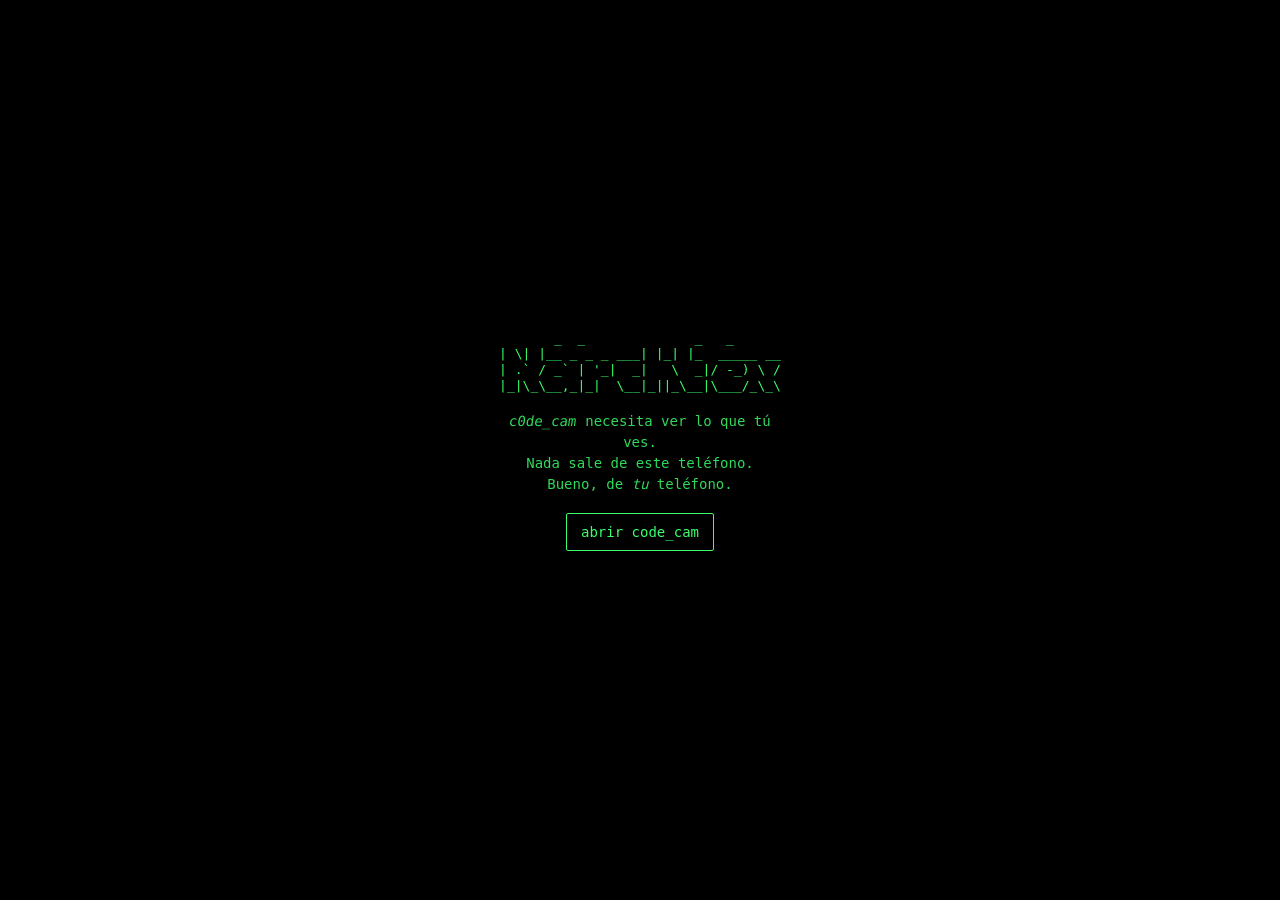
==== index.html @ d630cc37 "Prototipo web de la code_cam Co-Authored-By: Claude Opus 5.5 <noreply@anthropic.com>" ====
<!doctype html>
<html lang="es">
<head>
<meta charset="utf-8">
<meta name="viewport" content="width=device-width, initial-scale=1, viewport-fit=cover, user-scalable=no">
<title>code_cam</title>
<style>
  :root { --fg: #39ff6a; --bg: #000; --dim: #0f3a1c; }
  * { box-sizing: border-box; margin: 0; padding: 0; }
  html, body { height: 100%; background: var(--bg); color: var(--fg);
    font-family: "DejaVu Sans Mono", Menlo, Consolas, monospace; overflow: hidden;
    -webkit-user-select: none; user-select: none; touch-action: none; }
  #stage { position: fixed; inset: 0; }
  video, canvas { position: absolute; inset: 0; width: 100%; height: 100%; object-fit: cover; }
  video { visibility: hidden; }
  body.normal video { visibility: visible; }
  body.normal #ascii { visibility: hidden; }
  /* scanlines estáticas: sin parpadeo */
  #scan { position: absolute; inset: 0; pointer-events: none;
    background: repeating-linear-gradient(0deg, rgba(0,0,0,.18) 0 1px, transparent 1px 3px); }
  body.normal #scan { display: none; }
  #hud { position: fixed; left: 0; right: 0; bottom: 0; padding: 12px 16px calc(12px + env(safe-area-inset-bottom));
    display: flex; gap: 8px; justify-content: center; flex-wrap: wrap;
    background: linear-gradient(transparent, rgba(0,0,0,.85)); }
  button { font: inherit; font-size: 14px; color: var(--fg); background: rgba(0,0,0,.6);
    border: 1px solid var(--fg); padding: 10px 14px; border-radius: 2px; min-width: 44px; }
  button:active { background: var(--dim); }
  #top { position: fixed; top: 0; left: 0; right: 0; padding: calc(10px + env(safe-area-inset-top)) 16px 10px;
    font-size: 12px; display: flex; justify-content: space-between; pointer-events: none;
    text-shadow: 0 0 4px #000; }
  #gate { position: fixed; inset: 0; display: flex; flex-direction: column; align-items: center;
    justify-content: center; gap: 18px; padding: 24px; text-align: center; background: #000; z-index: 5; }
  #gate pre { font-size: 13px; line-height: 1.2; }
  #gate p { max-width: 32ch; font-size: 14px; line-height: 1.5; opacity: .85; }
  .glitch { display: inline-block; transform: skewX(-8deg); }
</style>
</head>
<body>
<div id="stage">
  <video id="video" playsinline muted></video>
  <canvas id="ascii"></canvas>
  <div id="scan"></div>
</div>

<div id="top"><span>NarthexOS // code_cam</span><span id="stats"></span></div>

<div id="hud">
  <button id="btnMode">cámara normal</button>
  <button id="btnMinus">−</button>
  <button id="btnPlus">+</button>
  <button id="btnRamp">charset</button>
  <button id="btnFlip">⟲ cam</button>
</div>

<div id="gate">
<pre>
 _  _              _   _
| \| |__ _ _ _ ___| |_| |_  _____ __
| .` / _` | '_|  _|   \  _|/ -_) \ /
|_|\_\__,_|_|  \__|_||_\__|\___/_\_\
</pre>
  <p><span class="glitch">c0de_cam</span> necesita ver lo que tú ves.<br>
     Nada sale de este teléfono. Bueno, de <em>tu</em> teléfono.</p>
  <button id="btnStart">abrir code_cam</button>
  <p id="err" style="color:#ff5a5a"></p>
</div>

<script>
(() => {
  // Rampas de caracteres, de oscuro a claro
  const RAMPS = [
    " .:-=+*#%@",
    " .'`^\",:;Il!i><~+_-?][}{1)(|/tfjrxnuvczXYUJCLQ0OZmwqpdbkhao*#MW&8%B@$",
    " 01",
    " ░▒▓█",
  ];
  let rampIdx = 0;
  let cellPx = 10;              // alto de celda en píxeles CSS
  const CELL_MIN = 6, CELL_MAX = 24;
  let facing = "environment";
  let stream = null;
  let mirror = false;
  let demo = false;

  const video = document.getElementById("video");
  const out = document.getElementById("ascii");
  const ctx = out.getContext("2d");
  const small = document.createElement("canvas");
  const sctx = small.getContext("2d", { willReadFrequently: true });
  const stats = document.getElementById("stats");

  // Proporción de un carácter monoespaciado (ancho/alto)
  const CHAR_ASPECT = 0.6;

  function resize() {
    const dpr = Math.min(window.devicePixelRatio || 1, 2);
    out.width = Math.round(innerWidth * dpr);
    out.height = Math.round(innerHeight * dpr);
  }
  addEventListener("resize", resize);
  resize();

  async function startCamera() {
    if (stream) stream.getTracks().forEach(t => t.stop());
    stream = await navigator.mediaDevices.getUserMedia({
      video: { facingMode: { ideal: facing }, width: { ideal: 1280 }, height: { ideal: 720 } },
      audio: false,
    });
    video.srcObject = stream;
    await video.play();
    // La webcam del portátil no informa "environment": se trata como frontal y se espeja
    const s = stream.getVideoTracks()[0].getSettings();
    mirror = s.facingMode ? s.facingMode === "user" : true;
  }

  // Fondo sintético si no hay cámara (para probar en escritorio)
  function drawDemo(t, w, h) {
    const g = sctx.createRadialGradient(
      w * (0.5 + 0.3 * Math.sin(t / 1700)), h * (0.5 + 0.3 * Math.cos(t / 2300)), 1,
      w / 2, h / 2, Math.max(w, h) * 0.8);
    g.addColorStop(0, "#fff"); g.addColorStop(0.4, "#777"); g.addColorStop(1, "#000");
    sctx.fillStyle = g; sctx.fillRect(0, 0, w, h);
    // la silueta del suelo
    sctx.fillStyle = "#111";
    sctx.beginPath(); sctx.ellipse(w * .5, h * .72, w * .18, h * .06, 0, 0, Math.PI * 2); sctx.fill();
  }

  // Dibuja el vídeo recortado tipo "cover" en el canvas pequeño
  function drawCover(w, h) {
    const vw = video.videoWidth, vh = video.videoHeight;
    if (!vw) return false;
    const scale = Math.max(w / vw, h / vh);
    const dw = vw * scale, dh = vh * scale;
    sctx.save();
    if (mirror) { sctx.translate(w, 0); sctx.scale(-1, 1); }
    sctx.drawImage(video, (w - dw) / 2, (h - dh) / 2, dw, dh);
    sctx.restore();
    return true;
  }

  let last = performance.now(), frames = 0, fps = 0;

  function frame(t) {
    requestAnimationFrame(frame);
    if (document.body.classList.contains("normal")) return;

    const dpr = out.width / innerWidth;
    const ch = cellPx * dpr;
    const cw = ch * CHAR_ASPECT;
    const cols = Math.max(8, Math.floor(out.width / cw));
    const rows = Math.max(8, Math.floor(out.height / ch));
    if (small.width !== cols || small.height !== rows) { small.width = cols; small.height = rows; }

    if (demo || !drawCover(cols, rows)) drawDemo(t, cols, rows);

    const px = sctx.getImageData(0, 0, cols, rows).data;

    // Niveles automáticos: estira el contraste entre los percentiles 2 y 98
    const lum = new Float32Array(cols * rows);
    const hist = new Uint32Array(256);
    for (let i = 0, j = 0; j < lum.length; i += 4, j++) {
      const y = (px[i] * 0.299 + px[i + 1] * 0.587 + px[i + 2] * 0.114) | 0;
      lum[j] = y; hist[y]++;
    }
    let lo = 0, hi = 255, acc = 0;
    const n = lum.length;
    for (let v = 0; v < 256; v++) { acc += hist[v]; if (acc > n * 0.02) { lo = v; break; } }
    acc = 0;
    for (let v = 255; v >= 0; v--) { acc += hist[v]; if (acc > n * 0.02) { hi = v; break; } }
    const range = Math.max(24, hi - lo);

    const ramp = RAMPS[rampIdx];
    const rl = ramp.length - 1;

    ctx.fillStyle = "#000";
    ctx.fillRect(0, 0, out.width, out.height);
    ctx.font = `${ch}px "DejaVu Sans Mono", Menlo, Consolas, monospace`;
    ctx.textBaseline = "top";
    ctx.fillStyle = "#39ff6a";

    const offX = (out.width - cols * cw) / 2;
    const offY = (out.height - rows * ch) / 2;
    for (let r = 0; r < rows; r++) {
      let line = "";
      for (let c = 0; c < cols; c++) {
        let v = (lum[r * cols + c] - lo) / range;
        v = v < 0 ? 0 : v > 1 ? 1 : v;
        line += ramp[Math.round(v * rl)];
      }
      // fillText con maxWidth fuerza la rejilla aunque la fuente no sea exactamente 0.6
      ctx.fillText(line, offX, offY + r * ch, cols * cw);
    }

    frames++;
    if (t - last > 1000) { fps = frames; frames = 0; last = t; stats.textContent = `${cols}×${rows} · ${fps} fps`; }
  }

  // Controles
  document.getElementById("btnMode").onclick = (e) => {
    const normal = document.body.classList.toggle("normal");
    e.target.textContent = normal ? "code_cam" : "cámara normal";
  };
  document.getElementById("btnMinus").onclick = () => { cellPx = Math.max(CELL_MIN, cellPx - 2); };
  document.getElementById("btnPlus").onclick = () => { cellPx = Math.min(CELL_MAX, cellPx + 2); };
  document.getElementById("btnRamp").onclick = () => { rampIdx = (rampIdx + 1) % RAMPS.length; };
  document.getElementById("btnFlip").onclick = async () => {
    if (demo) return;
    facing = facing === "environment" ? "user" : "environment";
    try { await startCamera(); } catch (e) { console.warn(e); }
  };

  document.getElementById("btnStart").onclick = async () => {
    const err = document.getElementById("err");
    try {
      if (!navigator.mediaDevices?.getUserMedia) throw new Error("Este navegador no da acceso a la cámara (¿falta HTTPS?).");
      await startCamera();
    } catch (e) {
      err.textContent = `${e.message || e} — modo demo sin cámara.`;
      demo = true;
      await new Promise(r => setTimeout(r, 1500));
    }
    document.getElementById("gate").style.display = "none";
    requestAnimationFrame(frame);
  };
})();
</script>
</body>
</html>
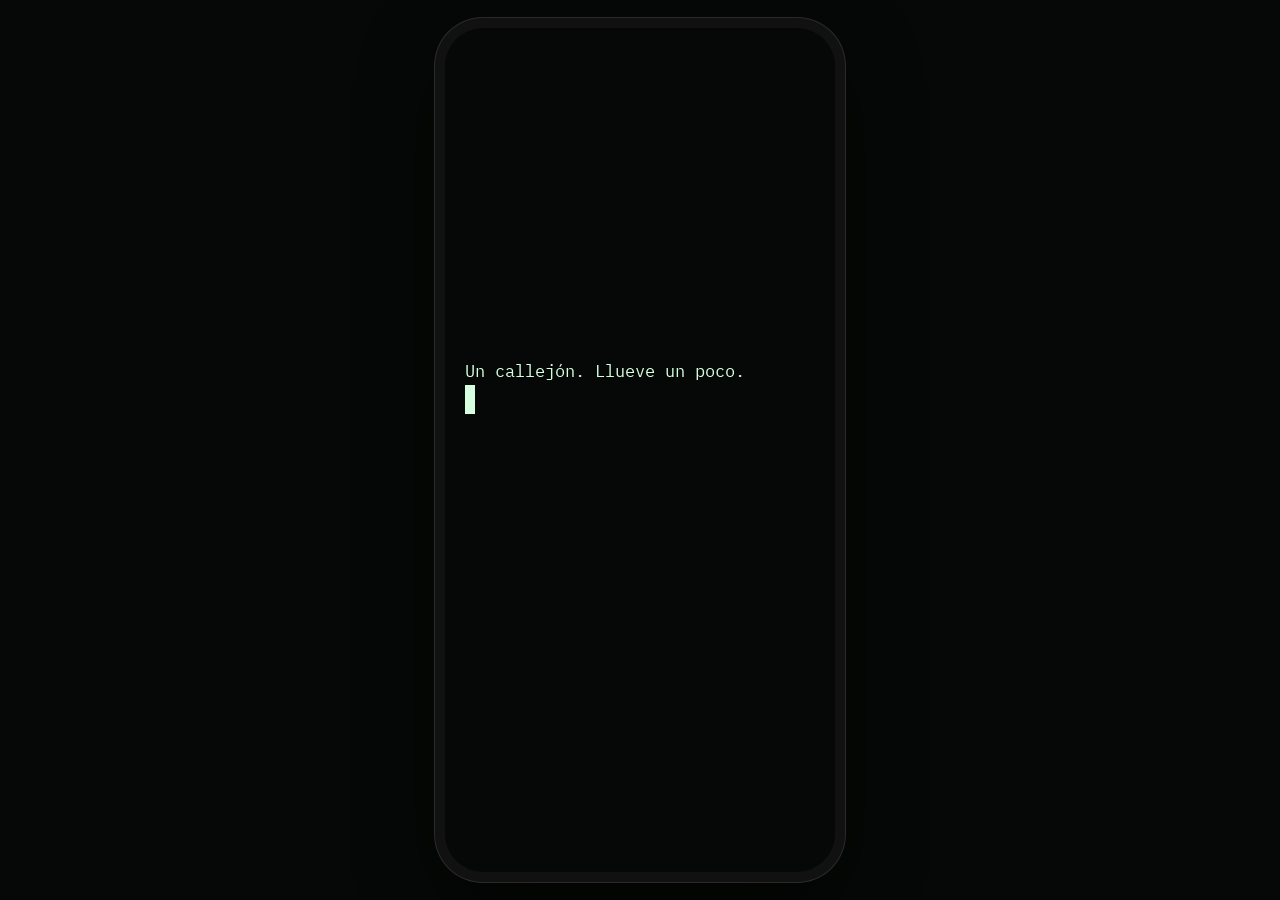
==== commit 8b7b7f54: "Intro jugable en la web: pantalla rota, nickname, huella del pie, permiso, flecha, silueta y libreta" ====
--- a/index.html
+++ b/index.html
@@ -3,225 +3,761 @@
 <head>
 <meta charset="utf-8">
 <meta name="viewport" content="width=device-width, initial-scale=1, viewport-fit=cover, user-scalable=no">
-<title>code_cam</title>
+<title>Narthex · intro</title>
+<link rel="preconnect" href="https://fonts.googleapis.com">
+<link rel="preconnect" href="https://fonts.gstatic.com" crossorigin>
+<link rel="stylesheet" href="https://fonts.googleapis.com/css2?family=IBM+Plex+Mono:wght@400;600&family=VT323&display=swap">
 <style>
-  :root { --fg: #39ff6a; --bg: #000; --dim: #0f3a1c; }
+  /* Una pantalla de móvil a sangre; en escritorio, un móvil centrado. Un solo look oscuro a propósito. */
+  :root {
+    color-scheme: dark;
+    --bg: #050806;        /* negro con un punto de verde */
+    --screen: #0a0f0c;
+    --fg: #39ff6a;        /* fósforo */
+    --fg-dim: #1f7a3c;
+    --ink: #d6ffe0;       /* texto claro */
+    --amber: #ffb347;     /* Prometeo */
+    --red: #ff3b3b;       /* alarma */
+    --chalk: #f2f2ee;
+    --display: "VT323", "DejaVu Sans Mono", Menlo, monospace;
+    --body: "IBM Plex Mono", "DejaVu Sans Mono", Menlo, Consolas, monospace;
+  }
   * { box-sizing: border-box; margin: 0; padding: 0; }
-  html, body { height: 100%; background: var(--bg); color: var(--fg);
-    font-family: "DejaVu Sans Mono", Menlo, Consolas, monospace; overflow: hidden;
-    -webkit-user-select: none; user-select: none; touch-action: none; }
-  #stage { position: fixed; inset: 0; }
-  video, canvas { position: absolute; inset: 0; width: 100%; height: 100%; object-fit: cover; }
-  video { visibility: hidden; }
-  body.normal video { visibility: visible; }
-  body.normal #ascii { visibility: hidden; }
-  /* scanlines estáticas: sin parpadeo */
+  html, body { height: 100%; background: var(--bg); color: var(--ink); font-family: var(--body);
+    overflow: hidden; -webkit-user-select: none; user-select: none; -webkit-tap-highlight-color: transparent; }
+  body { display: grid; place-items: center; }
+  [hidden] { display: none !important; }
+
+  #phone { position: relative; width: 100%; height: 100%; background: var(--screen); overflow: hidden; }
+  @media (min-width: 640px) and (min-height: 700px) {
+    #phone { width: 390px; height: min(844px, 94vh); border-radius: 38px;
+      box-shadow: 0 0 0 10px #111, 0 0 0 11px #2a2a2a, 0 30px 80px rgba(0,0,0,.6); }
+  }
+
+  .scene { position: absolute; inset: 0; display: flex; flex-direction: column;
+    padding: calc(24px + env(safe-area-inset-top, 0px)) max(20px, env(safe-area-inset-right, 0px))
+             calc(24px + env(safe-area-inset-bottom, 0px)) max(20px, env(safe-area-inset-left, 0px));
+    animation: fadein .5s ease both; }
+  @keyframes fadein { from { opacity: 0 } to { opacity: 1 } }
+
+  button { font: inherit; cursor: pointer; }
+  .btn { font-family: var(--body); font-size: 15px; color: var(--fg); background: transparent;
+    border: 1px solid var(--fg); padding: 12px 18px; min-height: 44px; border-radius: 2px; }
+  .btn:active { background: var(--fg-dim); }
+  .btn:focus-visible, input:focus-visible { outline: 2px solid var(--amber); outline-offset: 3px; }
+  .row { display: flex; gap: 10px; flex-wrap: wrap; }
+  .grow { flex: 1; }
+  .small { font-size: 12px; opacity: .7; line-height: 1.5; }
+  .display { font-family: var(--display); color: var(--fg); line-height: 1; }
+
+  /* 1. Hallazgo */
+  #s-found { justify-content: center; gap: 28px; background: var(--bg); }
+  #found-text { font-size: 17px; line-height: 1.7; min-height: 11em; white-space: pre-line; }
+  #found-text .cursor { display: inline-block; width: .6em; background: var(--ink); animation: blink 1.2s steps(1) infinite; }
+  @keyframes blink { 50% { opacity: 0 } }
+
+  /* 2. Pantalla rota */
+  #s-home { padding: 0; background:
+      radial-gradient(120% 70% at 30% 10%, #1b2a3a 0%, #0c1218 55%, #07090b 100%); }
+  #s-home.zoom { animation: zoomin .9s cubic-bezier(.2,.7,.2,1) both; }
+  @keyframes zoomin { from { transform: scale(.45); opacity: 0; filter: blur(4px) } to { transform: none; opacity: 1; filter: none } }
+  .status { display: flex; justify-content: space-between; font-size: 12px; opacity: .8;
+    padding: calc(14px + env(safe-area-inset-top, 0px)) 22px 0; }
+  .status .batt { color: var(--red); }
+  #icons { display: grid; grid-template-columns: repeat(3, 1fr); gap: 26px 12px; padding: 48px 26px 0; }
+  .icon { display: flex; flex-direction: column; align-items: center; gap: 8px; background: none; border: 0;
+    color: var(--ink); font-size: 11px; }
+  .icon .tile { position: relative; width: 62px; height: 62px; border-radius: 16px; display: grid; place-items: center;
+    background: #26303a; color: #8996a3; font-family: var(--body); font-size: 20px; font-weight: 600;
+    filter: grayscale(1); }
+  .icon .tile::after { content: "!"; position: absolute; top: -5px; right: -5px; width: 18px; height: 18px;
+    border-radius: 50%; background: var(--red); color: #fff; font-size: 12px; display: grid; place-items: center; }
+  .icon.live .tile { background: #031a0b; color: var(--fg); filter: none; box-shadow: 0 0 0 1px var(--fg-dim);
+    animation: pulse 2.4s ease-in-out infinite; }
+  .icon.live .tile::after { display: none; }
+  .icon.live span { color: var(--fg); }
+  @keyframes pulse { 0%, 100% { box-shadow: 0 0 0 1px var(--fg-dim), 0 0 0 0 rgba(57,255,106,.0) }
+                     50% { box-shadow: 0 0 0 1px var(--fg), 0 0 22px 6px rgba(57,255,106,.35) } }
+  #cracks, #smudge { position: absolute; inset: 0; width: 100%; height: 100%; }
+  #cracks { pointer-events: none; }
+  #smudge { touch-action: none; }
+  #smudge.clean { pointer-events: none; }
+  #home-hint { position: absolute; left: 0; right: 0; bottom: calc(36px + env(safe-area-inset-bottom, 0px));
+    text-align: center; font-size: 14px; pointer-events: none; padding: 0 24px; text-shadow: 0 1px 3px #000; }
+  #toast { position: absolute; left: 18px; right: 18px; bottom: calc(90px + env(safe-area-inset-bottom, 0px));
+    background: #000; border: 1px solid var(--red); color: var(--ink); padding: 12px 14px; font-size: 13px;
+    line-height: 1.45; transform: skewX(-3deg); }
+  #toast b { color: var(--red); font-weight: 600; }
+
+  /* Pantallas de NarthexOS */
+  .os { background: var(--bg); gap: 18px; }
+  .os .boot { font-size: 13px; line-height: 1.7; color: var(--fg); white-space: pre-line; }
+  .os h1 { font-family: var(--display); font-weight: 400; font-size: 34px; color: var(--fg); line-height: 1; text-wrap: balance; }
+  .os p { font-size: 14px; line-height: 1.6; }
+  .glitch { display: inline-block; transform: skewX(-10deg); }
+  input[type=text] { font: inherit; font-size: 18px; color: var(--fg); background: #000; border: 1px solid var(--fg-dim);
+    padding: 12px; width: 100%; border-radius: 2px; -webkit-user-select: text; user-select: text; }
+  .warn { border-left: 3px solid var(--amber); padding: 8px 12px; color: var(--amber); font-size: 13px; line-height: 1.55; }
+  .spacer { flex: 1; }
+
+  /* 4. Huella del pie */
+  #s-toe { align-items: center; text-align: center; }
+  #toe-area { position: relative; flex: 1; width: 100%; }
+  #toe { position: absolute; left: 50%; top: 45%; transform: translate(-50%, -50%); width: 150px; height: 190px;
+    background: none; border: 0; color: var(--fg); transition: left .18s ease, top .18s ease; touch-action: none; }
+  #toe svg { width: 100%; height: 100%; }
+  #toe-label { font-family: var(--display); font-size: 26px; color: var(--fg); }
+  #s-toe.alarm { background: #1a0303; animation: alarm 1s ease-in-out infinite; }
+  @keyframes alarm { 50% { background: #3a0606 } }
+  #s-toe.alarm h1, #s-toe.alarm #toe-label { color: var(--red); }
+  #s-toe.alarm #toe { color: var(--red); }
+  #countdown { font-family: var(--display); font-size: 96px; color: var(--red); line-height: 1; }
+  #reward { text-align: left; }
+  .item { display: flex; gap: 14px; align-items: flex-start; border: 1px solid var(--fg-dim); padding: 12px; }
+  .item pre { font-family: var(--body); color: var(--amber); font-size: 12px; line-height: 1.1; }
+  .item b { color: var(--fg); font-weight: 600; }
+
+  /* 5. Permisos */
+  .dialog { border: 1px solid var(--fg); background: #000; padding: 18px; display: flex; flex-direction: column; gap: 14px;
+    transform: skewY(-1.5deg); box-shadow: 6px 6px 0 var(--fg-dim); }
+  .dialog label { display: flex; gap: 10px; align-items: flex-start; font-size: 14px; line-height: 1.45; }
+  .dialog input { accent-color: var(--fg); width: 18px; height: 18px; margin-top: 2px; flex: none; }
+
+  /* 6. code_cam */
+  #s-cam { padding: 0; background: #000; }
+  #cam-canvas, #cam-video { position: absolute; inset: 0; width: 100%; height: 100%; object-fit: cover; }
+  #cam-video { visibility: hidden; }
+  #s-cam.normal #cam-video { visibility: visible; }
+  #s-cam.normal #cam-canvas { visibility: hidden; }
   #scan { position: absolute; inset: 0; pointer-events: none;
-    background: repeating-linear-gradient(0deg, rgba(0,0,0,.18) 0 1px, transparent 1px 3px); }
-  body.normal #scan { display: none; }
-  #hud { position: fixed; left: 0; right: 0; bottom: 0; padding: 12px 16px calc(12px + env(safe-area-inset-bottom));
-    display: flex; gap: 8px; justify-content: center; flex-wrap: wrap;
-    background: linear-gradient(transparent, rgba(0,0,0,.85)); }
-  button { font: inherit; font-size: 14px; color: var(--fg); background: rgba(0,0,0,.6);
-    border: 1px solid var(--fg); padding: 10px 14px; border-radius: 2px; min-width: 44px; }
-  button:active { background: var(--dim); }
-  #top { position: fixed; top: 0; left: 0; right: 0; padding: calc(10px + env(safe-area-inset-top)) 16px 10px;
-    font-size: 12px; display: flex; justify-content: space-between; pointer-events: none;
-    text-shadow: 0 0 4px #000; }
-  #gate { position: fixed; inset: 0; display: flex; flex-direction: column; align-items: center;
-    justify-content: center; gap: 18px; padding: 24px; text-align: center; background: #000; z-index: 5; }
-  #gate pre { font-size: 13px; line-height: 1.2; }
-  #gate p { max-width: 32ch; font-size: 14px; line-height: 1.5; opacity: .85; }
-  .glitch { display: inline-block; transform: skewX(-8deg); }
+    background: repeating-linear-gradient(0deg, rgba(0,0,0,.2) 0 1px, transparent 1px 3px); }
+  #s-cam.normal #scan { display: none; }
+  .cam-top { position: absolute; top: 0; left: 0; right: 0; display: flex; justify-content: space-between; align-items: center;
+    padding: calc(10px + env(safe-area-inset-top, 0px)) 14px 10px; background: linear-gradient(#000c, transparent);
+    font-size: 12px; color: var(--fg); }
+  .cam-top .btn { padding: 8px 10px; font-size: 12px; min-height: 36px; background: #000a; }
+  .cam-msg { position: absolute; left: 14px; right: 14px; bottom: calc(16px + env(safe-area-inset-bottom, 0px));
+    background: #000d; border: 1px solid var(--fg-dim); padding: 14px; display: flex; flex-direction: column; gap: 12px; }
+  .cam-msg p { font-size: 14px; line-height: 1.5; min-height: 1.5em; }
+  #signal { font-family: var(--body); color: var(--fg); letter-spacing: 2px; font-size: 14px; }
+
+  /* 7. Libreta */
+  #s-notes { background: #0d0a05; gap: 16px; }
+  #s-notes h1 { font-family: var(--display); font-weight: 400; font-size: 30px; color: var(--amber); }
+  #note { flex: 1; font-family: var(--display); font-size: 25px; line-height: 1.2; color: #ffd9a0; white-space: pre-line;
+    overflow-y: auto; -webkit-user-select: text; user-select: text; }
+  #note-page { font-size: 12px; color: var(--amber); opacity: .7; font-variant-numeric: tabular-nums; }
+  #s-notes .btn { color: var(--amber); border-color: var(--amber); }
+
+  @media (prefers-reduced-motion: reduce) {
+    *, *::before, *::after { animation-duration: .01ms !important; animation-iteration-count: 1 !important; transition: none !important; }
+  }
 </style>
 </head>
 <body>
-<div id="stage">
-  <video id="video" playsinline muted></video>
-  <canvas id="ascii"></canvas>
-  <div id="scan"></div>
+<div id="phone">
+
+  <!-- 1. Hallazgo -->
+  <section class="scene" id="s-found">
+    <div id="found-text"></div>
+    <button class="btn" id="btn-pick" hidden>recoger el teléfono</button>
+  </section>
+
+  <!-- 2. Pantalla rota: limpiar las manchas -->
+  <section class="scene" id="s-home" hidden>
+    <div class="status"><span>??:??</span><span>sin señal</span><span class="batt">3%</span></div>
+    <div id="icons"></div>
+    <svg id="cracks" viewBox="0 0 100 200" preserveAspectRatio="none" aria-hidden="true">
+      <g fill="none" stroke="rgba(255,255,255,.55)" stroke-width="1.1" vector-effect="non-scaling-stroke">
+        <polyline vector-effect="non-scaling-stroke" points="72,58 60,40 55,22 48,0"/>
+        <polyline vector-effect="non-scaling-stroke" points="72,58 88,44 100,40"/>
+        <polyline vector-effect="non-scaling-stroke" points="72,58 81,80 86,104 100,118"/>
+        <polyline vector-effect="non-scaling-stroke" points="72,58 58,70 40,76 22,92 0,98"/>
+        <polyline vector-effect="non-scaling-stroke" points="72,58 66,92 70,130 62,160 66,200"/>
+        <polyline vector-effect="non-scaling-stroke" points="72,58 92,62 100,70"/>
+        <polyline vector-effect="non-scaling-stroke" points="60,40 46,46 30,40"/>
+        <polyline vector-effect="non-scaling-stroke" points="81,80 70,86 66,92"/>
+        <polyline vector-effect="non-scaling-stroke" points="40,76 44,90 38,108"/>
+        <polygon vector-effect="non-scaling-stroke" points="70,54 75,55 74,61 69,60" fill="rgba(255,255,255,.25)"/>
+      </g>
+    </svg>
+    <canvas id="smudge"></canvas>
+    <div id="home-hint">Desliza el dedo para limpiar la pantalla</div>
+    <div id="toast" hidden></div>
+  </section>
+
+  <!-- 3. Nickname -->
+  <section class="scene os" id="s-nick" hidden>
+    <div class="boot" id="nick-boot"></div>
+    <form id="nick-form" class="row" hidden autocomplete="off">
+      <input type="text" id="nick" maxlength="20" placeholder="nickname" aria-label="nickname" spellcheck="false" autocapitalize="off">
+      <button class="btn grow" type="submit">entrar</button>
+    </form>
+    <div id="nick-warn" class="warn" hidden></div>
+    <button class="btn" id="nick-force" hidden>es un nickname, lo juro</button>
+  </section>
+
+  <!-- 4. Huella del pie -->
+  <section class="scene os" id="s-toe" hidden>
+    <h1 id="toe-title">Verificación biométrica</h1>
+    <p id="toe-sub">Por tu seguridad, escanea tu huella.</p>
+    <div id="countdown" hidden>10</div>
+    <div id="toe-area">
+      <button id="toe" aria-label="place your toe here">
+        <svg viewBox="0 0 150 190" aria-hidden="true">
+          <g fill="none" stroke="currentColor" stroke-width="2">
+            <path d="M75 6 C122 6 144 46 144 96 C144 150 114 184 75 184 C36 184 6 150 6 96 C6 46 28 6 75 6 Z" stroke-width="3"/>
+            <path d="M75 30 C108 30 124 60 124 96 C124 136 102 162 75 162 C48 162 26 136 26 96 C26 60 42 30 75 30 Z" opacity=".6"/>
+            <path d="M75 52 C96 52 106 72 106 96 C106 122 92 140 75 140 C58 140 44 122 44 96 C44 72 54 52 75 52 Z" opacity=".5"/>
+            <path d="M75 74 C86 74 90 84 90 96 C90 110 84 118 75 118 C66 118 60 110 60 96 C60 84 64 74 75 74 Z" opacity=".4"/>
+          </g>
+        </svg>
+      </button>
+    </div>
+    <div id="toe-label">place your toe here</div>
+    <div id="toe-after" hidden class="row" style="flex-direction:column; gap:12px; width:100%">
+      <p id="toe-joke"></p>
+      <button class="btn" id="toe-next">continuar</button>
+    </div>
+  </section>
+
+  <!-- 4b. Premio del pie -->
+  <section class="scene os" id="s-reward" hidden>
+    <h1>Huella de pie verificada</h1>
+    <p>Eres la primera persona que lo hace. O la primera que lo admite.</p>
+    <div class="item"><pre> ___
+|   |
+|~~~|
+|___|</pre><div><b>Cera de Ulises</b><p class="small">Silencia las sirenas (anuncios) durante una misión.</p></div></div>
+    <div class="item"><pre>.---.
+| % |
+'---'</pre><div><b>10% de descuento en terapia</b><p class="small">Válido para hablar de por qué has puesto el pie en un móvil.</p></div></div>
+    <div class="spacer"></div>
+    <p class="small">No se ha capturado ni guardado nada. Ni siquiera la pelusa.</p>
+    <button class="btn" id="reward-next">continuar</button>
+  </section>
+
+  <!-- 5. Permiso de cámara dentro de la ficción -->
+  <section class="scene os" id="s-perm" hidden>
+    <div class="spacer"></div>
+    <div class="dialog">
+      <p class="display" style="font-size:26px">NarthexOS quiere acceder a:</p>
+      <label><input type="checkbox" id="perm-cam" checked disabled> la cámara</label>
+      <label><input type="checkbox" id="perm-mem"> tus recuerdos de infancia <span class="small">(opcional)</span></label>
+      <p id="perm-mem-msg" class="small" hidden>Denegado: tus recuerdos de infancia no caben. Nadie ha vaciado la papelera desde 2009.</p>
+      <div class="row">
+        <button class="btn grow" id="perm-no">no permitir</button>
+        <button class="btn grow" id="perm-yes">permitir</button>
+      </div>
+      <p class="small">Los dos botones son del mismo tamaño. Disfrútalo: fuera de aquí no será así.</p>
+    </div>
+    <p id="perm-status" class="small"></p>
+    <button class="btn" id="perm-demo" hidden>seguir con una simulación</button>
+    <div class="spacer"></div>
+  </section>
+
+  <!-- 6. code_cam: flecha y silueta -->
+  <section class="scene" id="s-cam" hidden>
+    <video id="cam-video" playsinline muted></video>
+    <canvas id="cam-canvas"></canvas>
+    <div id="scan"></div>
+    <div class="cam-top"><span>NarthexOS // code_cam</span><button class="btn" id="cam-toggle">cámara normal</button></div>
+    <div class="cam-msg">
+      <p id="cam-text"></p>
+      <div id="signal" hidden></div>
+      <button class="btn" id="cam-action" hidden></button>
+    </div>
+  </section>
+
+  <!-- 7. La libreta de Prometeo -->
+  <section class="scene" id="s-notes" hidden>
+    <h1>La libreta de Prometeo</h1>
+    <div id="note"></div>
+    <div class="row" style="align-items:center">
+      <span id="note-page" class="grow"></span>
+      <button class="btn" id="note-prev">atrás</button>
+      <button class="btn" id="note-next">pasar página</button>
+    </div>
+  </section>
+
 </div>
 
-<div id="top"><span>NarthexOS // code_cam</span><span id="stats"></span></div>
-
-<div id="hud">
-  <button id="btnMode">cámara normal</button>
-  <button id="btnMinus">−</button>
-  <button id="btnPlus">+</button>
-  <button id="btnRamp">charset</button>
-  <button id="btnFlip">⟲ cam</button>
-</div>
-
-<div id="gate">
-<pre>
- _  _              _   _
-| \| |__ _ _ _ ___| |_| |_  _____ __
-| .` / _` | '_|  _|   \  _|/ -_) \ /
-|_|\_\__,_|_|  \__|_||_\__|\___/_\_\
-</pre>
-  <p><span class="glitch">c0de_cam</span> necesita ver lo que tú ves.<br>
-     Nada sale de este teléfono. Bueno, de <em>tu</em> teléfono.</p>
-  <button id="btnStart">abrir code_cam</button>
-  <p id="err" style="color:#ff5a5a"></p>
-</div>
-
+<script src="ascii.js"></script>
 <script>
 (() => {
-  // Rampas de caracteres, de oscuro a claro
-  const RAMPS = [
-    " .:-=+*#%@",
-    " .'`^\",:;Il!i><~+_-?][}{1)(|/tfjrxnuvczXYUJCLQ0OZmwqpdbkhao*#MW&8%B@$",
-    " 01",
-    " ░▒▓█",
+  const $ = (s) => document.querySelector(s);
+  const sleep = (ms) => new Promise(r => setTimeout(r, ms));
+  const reduced = matchMedia("(prefers-reduced-motion: reduce)").matches;
+  const state = { nick: "" };
+
+  function show(id) {
+    document.querySelectorAll(".scene").forEach(s => { s.hidden = s.id !== id; });
+  }
+
+  // Escribe texto letra a letra; un toque en la escena lo completa de golpe
+  async function type(el, text, speed = 32) {
+    let skip = false;
+    const scene = el.closest(".scene");
+    const onTap = () => { skip = true; };
+    scene.addEventListener("pointerdown", onTap);
+    const node = document.createTextNode("");
+    const cursor = document.createElement("span");
+    cursor.className = "cursor"; cursor.innerHTML = "&nbsp;";
+    el.replaceChildren(node, cursor);
+    for (const ch of text) {
+      if (skip || reduced) { node.data = text; break; }
+      node.data += ch;
+      await sleep(ch === "\n" ? speed * 10 : speed);
+    }
+    cursor.remove();
+    scene.removeEventListener("pointerdown", onTap);
+  }
+
+  // ---------- 1. Hallazgo ----------
+  async function sceneFound() {
+    show("s-found");
+    await type($("#found-text"),
+      "Un callejón. Llueve un poco.\n\nEntre dos cartones, algo vibra.\n\nUn teléfono. Roto, sucio y caliente.\nNo es de ninguna marca que conozcas.\n\nTodavía tiene batería.");
+    $("#btn-pick").hidden = false;
+  }
+  $("#btn-pick").onclick = sceneHome;
+
+  // ---------- 2. Pantalla rota ----------
+  const ICONS = [
+    ["Correo", "@", "ERR 0x00: buzón incinerado. Literalmente."],
+    ["Mapas", "N", "No sabemos dónde estás. Primera vez en la historia."],
+    ["Éter", "~", "Sin señal del Éter. Necesitas un usuario."],
+    ["Archivos", "[]", "Archivos cifrados. Clave: ████████"],
+    ["code_cam", "(o)", null],
+    ["Terminal", ">_", "permission denied (y con razón)"],
+    ["Cartera", "¤", "Saldo: 0. Deuda con Babel Capital: sí."],
+    ["Fotos", "#", "Las fotos se borraron solas. Sabia decisión."],
+    ["Ajustes", "%", "Ajustes no ajustables."],
+    ["Tienda", "$", "La tienda de Olimpo no está disponible en tu realidad."],
+    ["Reloj", "::", "Son las ██:██. Llegas tarde."],
+    ["Notas", "¶", "Nota 1: «Ver la libreta». ¿Qué libreta?"],
   ];
-  let rampIdx = 0;
-  let cellPx = 10;              // alto de celda en píxeles CSS
-  const CELL_MIN = 6, CELL_MAX = 24;
-  let facing = "environment";
-  let stream = null;
-  let mirror = false;
-  let demo = false;
-
-  const video = document.getElementById("video");
-  const out = document.getElementById("ascii");
-  const ctx = out.getContext("2d");
-  const small = document.createElement("canvas");
-  const sctx = small.getContext("2d", { willReadFrequently: true });
-  const stats = document.getElementById("stats");
-
-  // Proporción de un carácter monoespaciado (ancho/alto)
-  const CHAR_ASPECT = 0.6;
-
-  function resize() {
-    const dpr = Math.min(window.devicePixelRatio || 1, 2);
-    out.width = Math.round(innerWidth * dpr);
-    out.height = Math.round(innerHeight * dpr);
-  }
-  addEventListener("resize", resize);
-  resize();
-
-  async function startCamera() {
-    if (stream) stream.getTracks().forEach(t => t.stop());
-    stream = await navigator.mediaDevices.getUserMedia({
-      video: { facingMode: { ideal: facing }, width: { ideal: 1280 }, height: { ideal: 720 } },
-      audio: false,
+  let homeClean = false;
+  let toastTimer = 0;
+
+  function toast(html) {
+    const t = $("#toast");
+    t.innerHTML = html; t.hidden = false;
+    clearTimeout(toastTimer);
+    toastTimer = setTimeout(() => { t.hidden = true; }, 2800);
+  }
+
+  function sceneHome() {
+    show("s-home");
+    $("#s-home").classList.add("zoom");
+    const grid = $("#icons");
+    grid.innerHTML = "";
+    for (const [name, glyph, err] of ICONS) {
+      const b = document.createElement("button");
+      b.className = "icon" + (err ? "" : " live");
+      b.innerHTML = `<div class="tile">${glyph}</div><span>${name}</span>`;
+      b.onclick = () => {
+        if (!err) {
+          if (!homeClean) return toast("<b>¿code_cam?</b> Límpiala un poco más, que no se ve nada.");
+          return sceneNick();
+        }
+        toast(`<b>${name}:</b> ${err}`);
+      };
+      grid.appendChild(b);
+    }
+    requestAnimationFrame(initSmudge);
+  }
+
+  function initSmudge() {
+    const cv = $("#smudge");
+    const dpr = Math.min(devicePixelRatio || 1, 2);
+    cv.width = cv.clientWidth * dpr; cv.height = cv.clientHeight * dpr;
+    const ctx = cv.getContext("2d");
+    const W = cv.width, H = cv.height;
+    ctx.fillStyle = "rgba(48,38,24,.55)";
+    ctx.fillRect(0, 0, W, H);
+    for (let i = 0; i < 34; i++) {
+      const x = Math.random() * W, y = Math.random() * H, r = (30 + Math.random() * 90) * dpr;
+      const g = ctx.createRadialGradient(x, y, 0, x, y, r);
+      g.addColorStop(0, `rgba(${60 + Math.random() * 30},${45 + Math.random() * 20},25,.9)`);
+      g.addColorStop(1, "rgba(50,40,25,0)");
+      ctx.fillStyle = g; ctx.fillRect(x - r, y - r, r * 2, r * 2);
+    }
+    // huellas de dedos
+    ctx.strokeStyle = "rgba(120,100,70,.35)"; ctx.lineWidth = 1.2 * dpr;
+    for (let k = 0; k < 6; k++) {
+      const x = Math.random() * W, y = Math.random() * H;
+      for (let j = 1; j < 9; j++) { ctx.beginPath(); ctx.ellipse(x, y, j * 3 * dpr, j * 4 * dpr, 0.4, 0, Math.PI * 2); ctx.stroke(); }
+    }
+
+    const dirt = () => {
+      const d = ctx.getImageData(0, 0, W, H).data;
+      let n = 0, s = 0;
+      for (let i = 3; i < d.length; i += 4 * 37) { s++; if (d[i] > 40) n++; }
+      return n / s;
+    };
+    const start = dirt();
+    let last = null, checkT = 0;
+    ctx.globalCompositeOperation = "destination-out";
+    ctx.strokeStyle = "#000";
+    ctx.lineCap = "round"; ctx.lineJoin = "round"; ctx.lineWidth = 54 * dpr;
+
+    const pos = (e) => { const r = cv.getBoundingClientRect(); return [(e.clientX - r.left) * dpr, (e.clientY - r.top) * dpr]; };
+    cv.onpointerdown = (e) => { cv.setPointerCapture(e.pointerId); last = pos(e); };
+    cv.onpointerup = cv.onpointercancel = () => { last = null; if (dirt() < start * 0.45) finishClean(cv, ctx); };
+    cv.onpointermove = (e) => {
+      if (!last) return;
+      const p = pos(e);
+      ctx.beginPath(); ctx.moveTo(...last); ctx.lineTo(...p); ctx.stroke();
+      last = p;
+      const now = performance.now();
+      if (now - checkT > 300) {
+        checkT = now;
+        if (dirt() < start * 0.45) finishClean(cv, ctx);
+      }
+    };
+  }
+
+  function finishClean(cv, ctx) {
+    if (homeClean) return;
+    homeClean = true;
+    ctx.globalCompositeOperation = "source-over";
+    ctx.clearRect(0, 0, cv.width, cv.height);
+    cv.classList.add("clean");
+    $("#home-hint").textContent = "Las grietas no se van. Una sola app parece viva.";
+  }
+
+  // ---------- 3. Nickname ----------
+  const COMMON_NAMES = ["maria", "maría", "jose", "josé", "juan", "ana", "luis", "carlos", "laura", "david", "antonio",
+    "manuel", "francisco", "javier", "carmen", "lucia", "lucía", "pablo", "sara", "marta", "pedro", "miguel", "sergio",
+    "elena", "paula", "alex", "alejandro", "daniel", "jorge", "raquel", "cristina", "isabel", "marc", "jordi", "john", "mary"];
+  let nickWarned = false;
+
+  async function sceneNick() {
+    show("s-nick");
+    await type($("#nick-boot"),
+      "NarthexOS v0.3 (dañado)\n> comprobando hardware... 41% roto\n> usuario anterior: ████████\n> nuevo usuario detectado\n\nElige un nickname.\nConsejo: que no sea el real.", 22);
+    $("#nick-form").hidden = false;
+    $("#nick").focus();
+  }
+
+  function looksReal(v) {
+    return /^[A-ZÁÉÍÓÚÑ][a-záéíóúñ]+\s+[A-ZÁÉÍÓÚÑ][a-záéíóúñ]+/.test(v) || COMMON_NAMES.includes(v.toLowerCase());
+  }
+
+  $("#nick-form").onsubmit = (e) => {
+    e.preventDefault();
+    const v = $("#nick").value.trim();
+    const warn = $("#nick-warn");
+    if (!v) { warn.textContent = "Hasta los fantasmas tienen nombre. Escribe algo."; warn.hidden = false; return; }
+    if (looksReal(v) && !nickWarned) {
+      nickWarned = true;
+      warn.textContent = "Eso huele a nombre real. Primera lección de hacker: nunca le des tu nombre a una máquina. Ni siquiera a esta.";
+      warn.hidden = false; $("#nick-force").hidden = false;
+      return;
+    }
+    acceptNick(v);
+  };
+  $("#nick-force").onclick = () => acceptNick($("#nick").value.trim() || "anónimo");
+
+  function acceptNick(v) {
+    state.nick = v || "anónimo";
+    $("#nick").blur();
+    sceneToe();
+  }
+
+  // ---------- 4. Huella del pie ----------
+  let toePhase = "idle";   // idle | alarm | joke
+  let bigTouch = false;
+
+  function sceneToe() {
+    show("s-toe");
+    $("#toe-sub").textContent = `Hola, ${state.nick}. Por tu seguridad, escanea tu huella.`;
+  }
+
+  // Un pie toca con mucha superficie o en varios puntos a la vez. Es teatro: no se guarda nada.
+  $("#toe").addEventListener("touchstart", (e) => {
+    const t = e.touches;
+    let maxR = 0;
+    for (const p of t) maxR = Math.max(maxR, p.radiusX || 0, p.radiusY || 0);
+    bigTouch = t.length >= 3 || maxR > 28;
+  }, { passive: true });
+
+  $("#toe").addEventListener("pointerdown", (e) => {
+    e.preventDefault();
+    const area = (e.width || 0) * (e.height || 0);
+    if (bigTouch || area > 2500) return show("s-reward");
+    if (toePhase === "idle") return startAlarm();
+    if (toePhase === "alarm") dodge();
+  });
+  $("#toe").addEventListener("pointerenter", (e) => {
+    if (e.pointerType === "mouse" && toePhase === "alarm") dodge();
+  });
+
+  function dodge() {
+    const area = $("#toe-area").getBoundingClientRect();
+    const x = 20 + Math.random() * 60, y = 20 + Math.random() * 60;
+    const toe = $("#toe");
+    toe.style.left = x + "%"; toe.style.top = y + "%";
+    if (area.height < 200) toe.style.top = "50%";
+  }
+
+  async function startAlarm() {
+    toePhase = "alarm";
+    const s = $("#s-toe");
+    s.classList.add("alarm");
+    $("#toe-title").textContent = "FINGER DETECTED";
+    $("#toe-sub").textContent = "Esto no es un pie. Iniciando protocolo de autodestrucción.";
+    $("#toe-label").hidden = true;
+    const cd = $("#countdown");
+    cd.hidden = false;
+    dodge();
+    for (let i = 10; i > 0; i--) { cd.textContent = i; await sleep(1000); }
+    cd.hidden = true;
+    s.classList.remove("alarm");
+    toePhase = "joke";
+    const toe = $("#toe"); toe.style.left = "50%"; toe.style.top = "45%";
+    $("#toe-title").textContent = ":)";
+    $("#toe-sub").textContent = "";
+    $("#toe-joke").textContent = "Era broma. NarthexOS no quiere tus huellas. Todavía. Si te atreves con el pie de verdad, el botón sigue ahí.";
+    $("#toe-label").hidden = false;
+    $("#toe-after").hidden = false;
+  }
+  $("#toe-next").onclick = scenePerm;
+  $("#reward-next").onclick = scenePerm;
+
+  // ---------- 5. Permiso de cámara ----------
+  function scenePerm() { show("s-perm"); }
+
+  $("#perm-mem").onchange = async (e) => {
+    if (!e.target.checked) return;
+    await sleep(500);
+    e.target.checked = false;
+    $("#perm-mem-msg").hidden = false;
+  };
+  $("#perm-no").onclick = () => {
+    $("#perm-status").textContent = "Sin cámara no hay code_cam. Puedes cambiar de opinión, o seguir con una simulación.";
+    $("#perm-demo").hidden = false;
+  };
+  $("#perm-demo").onclick = () => startCam(false);
+  $("#perm-yes").onclick = () => {
+    // iOS pide permiso para el acelerómetro y tiene que ser dentro de este toque
+    let motion = null;
+    if (typeof DeviceMotionEvent !== "undefined" && DeviceMotionEvent.requestPermission) {
+      motion = DeviceMotionEvent.requestPermission().catch(() => "denied");
+    }
+    $("#perm-status").textContent = "Ahora tu teléfono te pregunta lo mismo, pero en serio.";
+    startCam(true, motion);
+  };
+
+  // ---------- 6. code_cam ----------
+  const video = $("#cam-video");
+  const cam = AsciiCam($("#cam-canvas"), video);
+  let camPhase = "intro";   // intro | arrow | body
+  let steps = 0;
+  let notebookAt = null;    // posición del cuaderno en px CSS dentro del canvas
+
+  async function startCam(real, motionP) {
+    if (real) {
+      try {
+        const stream = await navigator.mediaDevices.getUserMedia({
+          video: { facingMode: { ideal: "environment" }, width: { ideal: 1280 }, height: { ideal: 720 } }, audio: false });
+        video.srcObject = stream;
+        await video.play();
+        const s = stream.getVideoTracks()[0].getSettings();
+        cam.mirror = s.facingMode ? s.facingMode === "user" : true;
+      } catch (e) {
+        $("#perm-status").textContent = "El teléfono ha dicho que no (o no hay cámara). Sigue con una simulación.";
+        $("#perm-demo").hidden = false;
+        return;
+      }
+      if ((await motionP) !== "denied") listenSteps();
+    } else {
+      cam.demo = true;
+    }
+    show("s-cam");
+    requestAnimationFrame(loop);
+    runCam();
+  }
+
+  function loop(t) {
+    if ($("#s-cam").hidden) return;
+    requestAnimationFrame(loop);
+    if (!$("#s-cam").classList.contains("normal")) cam.render(t);
+  }
+
+  // Cuenta pasos con el acelerómetro: picos de aceleración separados al menos 350 ms
+  function listenSteps() {
+    let avg = 9.8, lastStep = 0;
+    addEventListener("devicemotion", (e) => {
+      const a = e.accelerationIncludingGravity;
+      if (!a || a.x == null) return;
+      const m = Math.hypot(a.x, a.y, a.z);
+      avg = avg * 0.95 + m * 0.05;
+      const now = performance.now();
+      if (camPhase === "arrow" && m - avg > 2.2 && now - lastStep > 350) {
+        lastStep = now; steps++; updateSignal();
+      }
     });
-    video.srcObject = stream;
-    await video.play();
-    // La webcam del portátil no informa "environment": se trata como frontal y se espeja
-    const s = stream.getVideoTracks()[0].getSettings();
-    mirror = s.facingMode ? s.facingMode === "user" : true;
-  }
-
-  // Fondo sintético si no hay cámara (para probar en escritorio)
-  function drawDemo(t, w, h) {
-    const g = sctx.createRadialGradient(
-      w * (0.5 + 0.3 * Math.sin(t / 1700)), h * (0.5 + 0.3 * Math.cos(t / 2300)), 1,
-      w / 2, h / 2, Math.max(w, h) * 0.8);
-    g.addColorStop(0, "#fff"); g.addColorStop(0.4, "#777"); g.addColorStop(1, "#000");
-    sctx.fillStyle = g; sctx.fillRect(0, 0, w, h);
-    // la silueta del suelo
-    sctx.fillStyle = "#111";
-    sctx.beginPath(); sctx.ellipse(w * .5, h * .72, w * .18, h * .06, 0, 0, Math.PI * 2); sctx.fill();
-  }
-
-  // Dibuja el vídeo recortado tipo "cover" en el canvas pequeño
-  function drawCover(w, h) {
-    const vw = video.videoWidth, vh = video.videoHeight;
-    if (!vw) return false;
-    const scale = Math.max(w / vw, h / vh);
-    const dw = vw * scale, dh = vh * scale;
-    sctx.save();
-    if (mirror) { sctx.translate(w, 0); sctx.scale(-1, 1); }
-    sctx.drawImage(video, (w - dw) / 2, (h - dh) / 2, dw, dh);
-    sctx.restore();
-    return true;
-  }
-
-  let last = performance.now(), frames = 0, fps = 0;
-
-  function frame(t) {
-    requestAnimationFrame(frame);
-    if (document.body.classList.contains("normal")) return;
-
-    const dpr = out.width / innerWidth;
-    const ch = cellPx * dpr;
-    const cw = ch * CHAR_ASPECT;
-    const cols = Math.max(8, Math.floor(out.width / cw));
-    const rows = Math.max(8, Math.floor(out.height / ch));
-    if (small.width !== cols || small.height !== rows) { small.width = cols; small.height = rows; }
-
-    if (demo || !drawCover(cols, rows)) drawDemo(t, cols, rows);
-
-    const px = sctx.getImageData(0, 0, cols, rows).data;
-
-    // Niveles automáticos: estira el contraste entre los percentiles 2 y 98
-    const lum = new Float32Array(cols * rows);
-    const hist = new Uint32Array(256);
-    for (let i = 0, j = 0; j < lum.length; i += 4, j++) {
-      const y = (px[i] * 0.299 + px[i + 1] * 0.587 + px[i + 2] * 0.114) | 0;
-      lum[j] = y; hist[y]++;
-    }
-    let lo = 0, hi = 255, acc = 0;
-    const n = lum.length;
-    for (let v = 0; v < 256; v++) { acc += hist[v]; if (acc > n * 0.02) { lo = v; break; } }
-    acc = 0;
-    for (let v = 255; v >= 0; v--) { acc += hist[v]; if (acc > n * 0.02) { hi = v; break; } }
-    const range = Math.max(24, hi - lo);
-
-    const ramp = RAMPS[rampIdx];
-    const rl = ramp.length - 1;
-
-    ctx.fillStyle = "#000";
-    ctx.fillRect(0, 0, out.width, out.height);
-    ctx.font = `${ch}px "DejaVu Sans Mono", Menlo, Consolas, monospace`;
-    ctx.textBaseline = "top";
-    ctx.fillStyle = "#39ff6a";
-
-    const offX = (out.width - cols * cw) / 2;
-    const offY = (out.height - rows * ch) / 2;
-    for (let r = 0; r < rows; r++) {
-      let line = "";
-      for (let c = 0; c < cols; c++) {
-        let v = (lum[r * cols + c] - lo) / range;
-        v = v < 0 ? 0 : v > 1 ? 1 : v;
-        line += ramp[Math.round(v * rl)];
+  }
+
+  const STEPS_NEEDED = 4;
+  function updateSignal() {
+    const s = Math.min(steps, STEPS_NEEDED);
+    $("#signal").textContent = "señal " + "▮".repeat(s) + "▯".repeat(STEPS_NEEDED - s);
+    if (steps >= STEPS_NEEDED && camPhase === "arrow") toBody();
+  }
+
+  function setMsg(text, action) {
+    $("#cam-text").textContent = text;
+    const b = $("#cam-action");
+    if (action) { b.textContent = action[0]; b.onclick = action[1]; b.hidden = false; } else b.hidden = true;
+  }
+
+  async function runCam() {
+    camPhase = "intro";
+    cam.overlay = null;
+    setMsg("Esto es tu casa. Así la ve el código.");
+    await sleep(3200);
+    camPhase = "arrow";
+    cam.overlay = arrowOverlay;
+    $("#signal").hidden = false; updateSignal();
+    setMsg("Sigue la señal: dos o tres pasos hacia delante. Mira por dónde pisas, no la pantalla.");
+    await sleep(cam.demo ? 2500 : 8000);
+    if (camPhase === "arrow") setMsg($("#cam-text").textContent, ["ya he avanzado", toBody]);
+  }
+
+  async function toBody() {
+    if (camPhase === "body") return;
+    camPhase = "body";
+    $("#signal").hidden = true;
+    cam.overlay = bodyOverlay;
+    setMsg("Una silueta de tiza en el suelo. Solo existe en el código.");
+    await sleep(3500);
+    setMsg("No huele a muerto.");
+    await sleep(2500);
+    setMsg("Donde estaban las manos hay algo.", ["coger la libreta", sceneNotes]);
+  }
+
+  $("#cam-toggle").onclick = (e) => {
+    const s = $("#s-cam");
+    const normal = s.classList.toggle("normal");
+    e.target.textContent = normal ? "code_cam" : "cámara normal";
+    if (normal && camPhase !== "intro") $("#cam-text").textContent = "Aquí no hay nada. Hay cosas que solo existen en el código.";
+  };
+
+  $("#cam-canvas").addEventListener("pointerdown", (e) => {
+    if (camPhase !== "body" || !notebookAt) return;
+    const r = e.currentTarget.getBoundingClientRect();
+    if (Math.hypot(e.clientX - r.left - notebookAt[0], e.clientY - r.top - notebookAt[1]) < 60) sceneNotes();
+  });
+
+  // Flecha rellena que sube y baja despacio (sin parpadeos)
+  function arrowOverlay(g, t) {
+    const out = [];
+    const cx = g.cols / 2;
+    const h = Math.round(g.rows * 0.32);
+    const top = Math.round(g.rows * 0.2 + Math.sin(t / 600) * 1.5);
+    const head = Math.round(h * 0.45);
+    const maxHalf = (h * g.ch * 0.35) / g.cw;   // ancho total ≈ 70% del alto, en columnas
+    for (let i = 0; i < h; i++) {
+      const half = i < head ? maxHalf * (i + 1) / head : maxHalf * 0.3;
+      for (let c = Math.round(cx - half); c <= Math.round(cx + half); c++) {
+        out.push({ r: top + i, c, ch: i < head ? "^" : "|", color: "#eaffef" });
       }
-      // fillText con maxWidth fuerza la rejilla aunque la fuente no sea exactamente 0.6
-      ctx.fillText(line, offX, offY + r * ch, cols * cw);
-    }
-
-    frames++;
-    if (t - last > 1000) { fps = frames; frames = 0; last = t; stats.textContent = `${cols}×${rows} · ${fps} fps`; }
-  }
-
-  // Controles
-  document.getElementById("btnMode").onclick = (e) => {
-    const normal = document.body.classList.toggle("normal");
-    e.target.textContent = normal ? "code_cam" : "cámara normal";
+    }
+    return out;
+  }
+
+  // Silueta de tiza: cuerpo hecho de cápsulas, en perspectiva de suelo; se dibuja solo el borde
+  function segDist(px, py, ax, ay, bx, by) {
+    const dx = bx - ax, dy = by - ay;
+    if (!dx && !dy) return Math.hypot(px - ax, py - ay);
+    const k = Math.max(0, Math.min(1, ((px - ax) * dx + (py - ay) * dy) / (dx * dx + dy * dy)));
+    return Math.hypot(px - ax - k * dx, py - ay - k * dy);
+  }
+  const BODY = [
+    [0, 0.07, 0, 0.07, 0.08],           // cabeza
+    [0, 0.13, 0, 0.2, 0.03],            // cuello
+    [-0.06, 0.23, 0.06, 0.23, 0.06],    // hombros
+    [0, 0.25, 0, 0.5, 0.095],           // tronco
+    [-0.11, 0.24, -0.32, 0.04, 0.04],   // brazo izquierdo, levantado
+    [0.11, 0.24, 0.27, 0.42, 0.04],     // brazo derecho, abajo
+    [-0.05, 0.5, -0.16, 0.97, 0.05],    // piernas
+    [0.05, 0.5, 0.13, 0.98, 0.05],
+  ];
+  const insideBody = (x, y) => BODY.some(([ax, ay, bx, by, r]) => segDist(x, y, ax, ay, bx, by) < r);
+
+  function bodyOverlay(g) {
+    const W = g.cols * g.cw, H = g.rows * g.ch;
+    const size = Math.min(H * 0.6, W * 1.15);
+    const top = H * 0.24;
+    const persp = (y) => 0.75 + 0.35 * y;     // lo lejano (arriba) más estrecho
+    const toBody = (c, r) => {
+      const y = ((r + 0.5) * g.ch - top) / size;
+      const x = ((c + 0.5) * g.cw - W / 2) / size / persp(y);
+      return [x, y];
+    };
+    const inside = new Uint8Array(g.cols * g.rows);
+    for (let r = 0; r < g.rows; r++) for (let c = 0; c < g.cols; c++) {
+      const [x, y] = toBody(c, r);
+      if (y > -0.05 && y < 1.05 && insideBody(x, y)) inside[r * g.cols + c] = 1;
+    }
+    const at = (c, r) => c >= 0 && r >= 0 && c < g.cols && r < g.rows && inside[r * g.cols + c];
+    const out = [];
+    for (let r = 0; r < g.rows; r++) for (let c = 0; c < g.cols; c++) {
+      if (!at(c, r)) continue;
+      const U = !at(c, r - 1), D = !at(c, r + 1), L = !at(c - 1, r), R = !at(c + 1, r);
+      // el interior tapa la cámara: la silueta se lee como un hueco con borde de tiza
+      if (!(U || D || L || R)) { out.push({ r, c, ch: " " }); continue; }
+      let ch;
+      if ((U || D) && !(L || R)) ch = U ? "-" : "_";
+      else if ((L || R) && !(U || D)) ch = "|";
+      else if ((U && R) || (D && L)) ch = "\\";
+      else ch = "/";
+      out.push({ r, c, ch, color: "#f2f2ee" });
+    }
+    // la libreta, donde estaba la mano izquierda
+    const hy = 0.01, hx = -0.34;
+    const nr = Math.round((hy * size + top) / g.ch - 0.5);
+    const nc = Math.round((hx * persp(hy) * size + W / 2) / g.cw - 0.5) - 1;
+    for (const [i, ch] of [..."[≡]"].entries()) out.push({ r: nr, c: nc + i, ch, color: "#ffb347" });
+    notebookAt = [g.offX + (nc + 1.5) * g.cw, g.offY + (nr + 0.5) * g.ch];
+    return out;
+  }
+
+  // ---------- 7. Libreta ----------
+  const NOTES = () => [
+    `Si estás leyendo esto, has encontrado el fuego. O el fuego te ha encontrado a ti.\n\nHola, ${state.nick}. Buen nombre. Falso, espero.`,
+    "Lo que ves por la code_cam es el mundo como lo ven ellos: datos.\n\nTu sofá es un dato. Tu gato es un dato con bigotes.\n\nLos Dioses lo ven así todo el tiempo. Ahora tú también.",
+    "Los Dioses son cinco.\n\nOlimpo te mira.\nAsgard te protege de cosas que vende Asgard.\nHeliópolis te da de comer y luego te cura.\nBabel te presta para pagar a los otros cuatro.\nHefesto lo fabrica todo y nadie le da las gracias.",
+    "Reglas para no arder:\n\n1. No aceptes cookies de desconocidos.\n2. Lee la letra pequeña. Ahí esconden lo bueno y lo malo.\n3. Si un botón dice «No, prefiero que me hackeen», es una trampa. Y un insulto.",
+    "Este teléfono está roto. Yo también, un poco. Lo arreglaremos por partes.\n\nEmpieza por el Correo. La contraseña está donde nadie mira.\n\n— P.\n\nPD: si alguien te dice que estoy muerto, pregúntale cómo lo sabe.",
+    "FIN DE LA INTRO\n\nCapítulo 1: El fuego.\nPróximamente.\n\n(Esto es un prototipo. Si te ha gustado, díselo a quien te pasó el enlace.)",
+  ];
+  let page = 0;
+
+  function sceneNotes() {
+    show("s-notes");
+    page = 0; renderNote();
+  }
+  function renderNote() {
+    const notes = NOTES();
+    $("#note").textContent = notes[page];
+    $("#note-page").textContent = `${page + 1} / ${notes.length}`;
+    $("#note-prev").hidden = page === 0;
+    $("#note-next").textContent = page === notes.length - 1 ? "volver a empezar" : "pasar página";
+  }
+  $("#note-prev").onclick = () => { page = Math.max(0, page - 1); renderNote(); };
+  $("#note-next").onclick = () => {
+    if (page === NOTES().length - 1) return location.reload();
+    page++; renderNote();
   };
-  document.getElementById("btnMinus").onclick = () => { cellPx = Math.max(CELL_MIN, cellPx - 2); };
-  document.getElementById("btnPlus").onclick = () => { cellPx = Math.min(CELL_MAX, cellPx + 2); };
-  document.getElementById("btnRamp").onclick = () => { rampIdx = (rampIdx + 1) % RAMPS.length; };
-  document.getElementById("btnFlip").onclick = async () => {
-    if (demo) return;
-    facing = facing === "environment" ? "user" : "environment";
-    try { await startCamera(); } catch (e) { console.warn(e); }
-  };
-
-  document.getElementById("btnStart").onclick = async () => {
-    const err = document.getElementById("err");
-    try {
-      if (!navigator.mediaDevices?.getUserMedia) throw new Error("Este navegador no da acceso a la cámara (¿falta HTTPS?).");
-      await startCamera();
-    } catch (e) {
-      err.textContent = `${e.message || e} — modo demo sin cámara.`;
-      demo = true;
-      await new Promise(r => setTimeout(r, 1500));
-    }
-    document.getElementById("gate").style.display = "none";
-    requestAnimationFrame(frame);
-  };
+
+  // Atajo para probar: index.html#cam salta a la code_cam en simulación, #toe a la huella, etc.
+  const jump = { "#home": sceneHome, "#nick": sceneNick, "#toe": () => { state.nick = "test"; sceneToe(); },
+    "#perm": scenePerm, "#cam": () => { state.nick = "test"; startCam(false); }, "#notes": () => { state.nick = "test"; sceneNotes(); } }[location.hash];
+  (jump || sceneFound)();
 })();
 </script>
 </body>
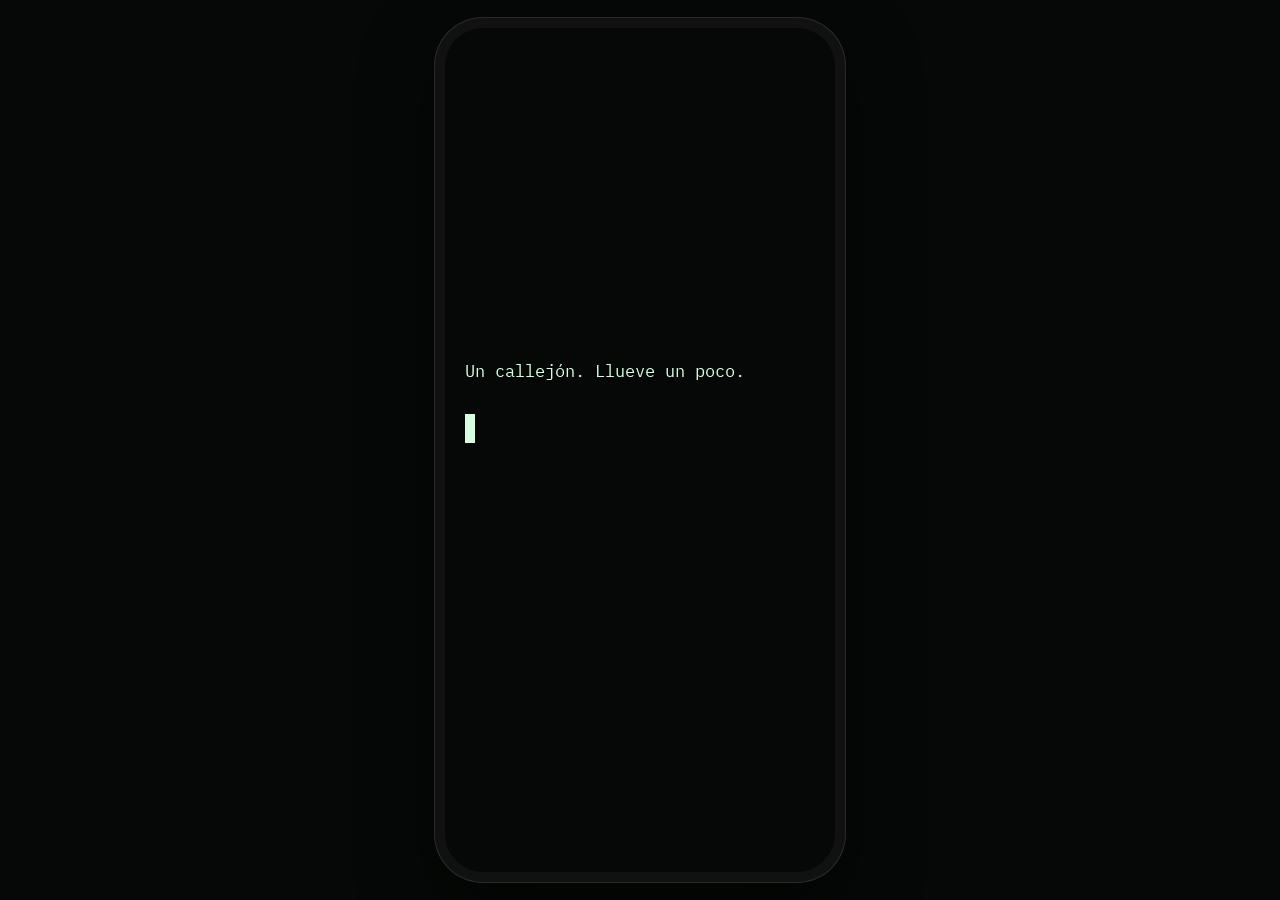
==== commit ca7111bd: "La libreta se importa desde la code_cam y desbloquea su app Los mensajes de la code_cam avanzan al t" ====
--- a/index.html
+++ b/index.html
@@ -142,12 +142,20 @@
   #signal { font-family: var(--body); color: var(--fg); letter-spacing: 2px; font-size: 14px; }
 
   /* 7. Libreta */
-  #s-notes { background: #0d0a05; gap: 16px; }
-  #s-notes h1 { font-family: var(--display); font-weight: 400; font-size: 30px; color: var(--amber); }
-  #note { flex: 1; font-family: var(--display); font-size: 25px; line-height: 1.2; color: #ffd9a0; white-space: pre-line;
-    overflow-y: auto; -webkit-user-select: text; user-select: text; }
-  #note-page { font-size: 12px; color: var(--amber); opacity: .7; font-variant-numeric: tabular-nums; }
-  #s-notes .btn { color: var(--amber); border-color: var(--amber); }
+  .cam-msg p { white-space: pre-line; }
+  #s-notes { background: var(--bg); gap: 14px; }
+  .app-bar { display: flex; align-items: center; gap: 12px; min-height: 44px; }
+  .app-bar h1 { font-family: var(--display); font-weight: 400; font-size: 30px; color: var(--amber); line-height: 1; flex: 1; }
+  .app-bar .btn { padding: 8px 12px; min-height: 40px; font-size: 13px; color: var(--amber); border-color: var(--amber); }
+  #note-list { display: flex; flex-direction: column; border-top: 1px solid #2a2418; overflow-y: auto; }
+  .entry { display: flex; gap: 12px; align-items: baseline; text-align: left; background: none; border: 0;
+    border-bottom: 1px solid #2a2418; padding: 14px 2px; color: var(--ink); font-size: 15px; min-height: 48px; }
+  .entry .n { color: var(--amber); font-size: 12px; font-variant-numeric: tabular-nums; flex: none; }
+  .entry .new { margin-left: auto; color: var(--bg); background: var(--amber); font-size: 10px; padding: 2px 6px; flex: none; }
+  .entry:active { background: #17130b; }
+  #note-body { flex: 1; overflow-y: auto; font-size: 15px; line-height: 1.65; white-space: pre-line;
+    max-width: 62ch; -webkit-user-select: text; user-select: text; }
+  #note-sign { font-family: var(--display); font-size: 26px; color: var(--amber); }
 
   @media (prefers-reduced-motion: reduce) {
     *, *::before, *::after { animation-duration: .01ms !important; animation-iteration-count: 1 !important; transition: none !important; }
@@ -271,13 +279,13 @@
 
   <!-- 7. La libreta de Prometeo -->
   <section class="scene" id="s-notes" hidden>
-    <h1>La libreta de Prometeo</h1>
-    <div id="note"></div>
-    <div class="row" style="align-items:center">
-      <span id="note-page" class="grow"></span>
-      <button class="btn" id="note-prev">atrás</button>
-      <button class="btn" id="note-next">pasar página</button>
+    <div class="app-bar">
+      <h1 id="note-title">Libreta</h1>
+      <button class="btn" id="note-back">inicio</button>
     </div>
+    <div id="note-list"></div>
+    <div id="note-body" hidden></div>
+    <div id="note-sign" hidden>— P.</div>
   </section>
 
 </div>
@@ -288,7 +296,7 @@
   const $ = (s) => document.querySelector(s);
   const sleep = (ms) => new Promise(r => setTimeout(r, ms));
   const reduced = matchMedia("(prefers-reduced-motion: reduce)").matches;
-  const state = { nick: "" };
+  const state = { nick: "", notebook: false };
 
   function show(id) {
     document.querySelectorAll(".scene").forEach(s => { s.hidden = s.id !== id; });
@@ -335,7 +343,7 @@
     ["Ajustes", "%", "Ajustes no ajustables."],
     ["Tienda", "$", "La tienda de Olimpo no está disponible en tu realidad."],
     ["Reloj", "::", "Son las ██:██. Llegas tarde."],
-    ["Notas", "¶", "Nota 1: «Ver la libreta». ¿Qué libreta?"],
+    ["Libreta", "¶", "Vacía. Alguien se la ha llevado. O la ha escondido."],
   ];
   let homeClean = false;
   let toastTimer = 0;
@@ -349,23 +357,30 @@
 
   function sceneHome() {
     show("s-home");
-    $("#s-home").classList.add("zoom");
+    const first = !state.nick;
+    $("#s-home").classList.toggle("zoom", first);
     const grid = $("#icons");
     grid.innerHTML = "";
     for (const [name, glyph, err] of ICONS) {
+      const live = !err || (name === "Libreta" && state.notebook);
       const b = document.createElement("button");
-      b.className = "icon" + (err ? "" : " live");
+      b.className = "icon" + (live ? " live" : "");
       b.innerHTML = `<div class="tile">${glyph}</div><span>${name}</span>`;
       b.onclick = () => {
-        if (!err) {
+        if (name === "Libreta" && state.notebook) return sceneNotes();
+        if (name === "code_cam") {
           if (!homeClean) return toast("<b>¿code_cam?</b> Límpiala un poco más, que no se ve nada.");
-          return sceneNick();
+          return state.nick ? reopenCam() : sceneNick();
         }
         toast(`<b>${name}:</b> ${err}`);
       };
       grid.appendChild(b);
     }
-    requestAnimationFrame(initSmudge);
+    if (state.notebook) {
+      $("#home-hint").textContent = "Nueva app desbloqueada: Libreta. Fin de la intro (prototipo).";
+    }
+    if (first) requestAnimationFrame(initSmudge);
+    else { homeClean = true; $("#smudge").classList.add("clean"); }
   }
 
   function initSmudge() {
@@ -553,7 +568,7 @@
   // ---------- 6. code_cam ----------
   const video = $("#cam-video");
   const cam = AsciiCam($("#cam-canvas"), video);
-  let camPhase = "intro";   // intro | arrow | body
+  let camPhase = "intro";   // intro | arrow | body | import | free
   let steps = 0;
   let notebookAt = null;    // posición del cuaderno en px CSS dentro del canvas
 
@@ -614,11 +629,13 @@
     if (action) { b.textContent = action[0]; b.onclick = action[1]; b.hidden = false; } else b.hidden = true;
   }
 
+  // Los mensajes avanzan cuando el jugador toca «seguir»: cada cual lee a su ritmo
+  const step = (text, label = "seguir") => new Promise(res => setMsg(text, [label, res]));
+
   async function runCam() {
     camPhase = "intro";
     cam.overlay = null;
-    setMsg("Esto es tu casa. Así la ve el código.");
-    await sleep(3200);
+    await step("Esto es tu casa. Así la ve el código.");
     camPhase = "arrow";
     cam.overlay = arrowOverlay;
     $("#signal").hidden = false; updateSignal();
@@ -628,15 +645,35 @@
   }
 
   async function toBody() {
-    if (camPhase === "body") return;
+    if (camPhase !== "arrow") return;
     camPhase = "body";
     $("#signal").hidden = true;
     cam.overlay = bodyOverlay;
-    setMsg("Una silueta de tiza en el suelo. Solo existe en el código.");
-    await sleep(3500);
-    setMsg("No huele a muerto.");
-    await sleep(2500);
-    setMsg("Donde estaban las manos hay algo.", ["coger la libreta", sceneNotes]);
+    await step("Una silueta de tiza en el suelo. Solo existe en el código.");
+    await step("No huele a muerto.");
+    setMsg("Donde estaban las manos hay algo. Tócalo.", ["importar", importNotebook]);
+  }
+
+  // La libreta no se lee aquí: se importa a NarthexOS y desbloquea su app
+  async function importNotebook() {
+    if (camPhase !== "body") return;
+    camPhase = "import";
+    setMsg("");
+    for (let i = 0; i <= 10; i++) {
+      $("#cam-text").textContent = `importando libreta_prometeo.nx\n${"▮".repeat(i)}${"▯".repeat(10 - i)} ${i * 10}%`;
+      await sleep(220);
+    }
+    state.notebook = true;
+    setMsg("Libreta importada. Nueva app desbloqueada en NarthexOS.", ["volver al inicio", sceneHome]);
+  }
+
+  // Volver a la code_cam desde el inicio: mirar libremente
+  function reopenCam() {
+    camPhase = "free";
+    cam.overlay = state.notebook ? bodyOverlay : null;
+    show("s-cam");
+    requestAnimationFrame(loop);
+    setMsg("La silueta sigue ahí. Prometeo no.", ["volver al inicio", sceneHome]);
   }
 
   $("#cam-toggle").onclick = (e) => {
@@ -649,7 +686,7 @@
   $("#cam-canvas").addEventListener("pointerdown", (e) => {
     if (camPhase !== "body" || !notebookAt) return;
     const r = e.currentTarget.getBoundingClientRect();
-    if (Math.hypot(e.clientX - r.left - notebookAt[0], e.clientY - r.top - notebookAt[1]) < 60) sceneNotes();
+    if (Math.hypot(e.clientX - r.left - notebookAt[0], e.clientY - r.top - notebookAt[1]) < 60) importNotebook();
   });
 
   // Flecha rellena que sube y baja despacio (sin parpadeos)
@@ -717,7 +754,8 @@
       else ch = "/";
       out.push({ r, c, ch, color: "#f2f2ee" });
     }
-    // la libreta, donde estaba la mano izquierda
+    // la libreta, donde estaba la mano izquierda (hasta que se importa)
+    if (state.notebook) { notebookAt = null; return out; }
     const hy = 0.01, hx = -0.34;
     const nr = Math.round((hy * size + top) / g.ch - 0.5);
     const nc = Math.round((hx * persp(hy) * size + W / 2) / g.cw - 0.5) - 1;
@@ -727,36 +765,48 @@
   }
 
   // ---------- 7. Libreta ----------
+  // Entradas de la libreta: guía y pistas. Se leen en una app, a su ritmo, con letra legible.
   const NOTES = () => [
-    `Si estás leyendo esto, has encontrado el fuego. O el fuego te ha encontrado a ti.\n\nHola, ${state.nick}. Buen nombre. Falso, espero.`,
-    "Lo que ves por la code_cam es el mundo como lo ven ellos: datos.\n\nTu sofá es un dato. Tu gato es un dato con bigotes.\n\nLos Dioses lo ven así todo el tiempo. Ahora tú también.",
-    "Los Dioses son cinco.\n\nOlimpo te mira.\nAsgard te protege de cosas que vende Asgard.\nHeliópolis te da de comer y luego te cura.\nBabel te presta para pagar a los otros cuatro.\nHefesto lo fabrica todo y nadie le da las gracias.",
-    "Reglas para no arder:\n\n1. No aceptes cookies de desconocidos.\n2. Lee la letra pequeña. Ahí esconden lo bueno y lo malo.\n3. Si un botón dice «No, prefiero que me hackeen», es una trampa. Y un insulto.",
-    "Este teléfono está roto. Yo también, un poco. Lo arreglaremos por partes.\n\nEmpieza por el Correo. La contraseña está donde nadie mira.\n\n— P.\n\nPD: si alguien te dice que estoy muerto, pregúntale cómo lo sabe.",
-    "FIN DE LA INTRO\n\nCapítulo 1: El fuego.\nPróximamente.\n\n(Esto es un prototipo. Si te ha gustado, díselo a quien te pasó el enlace.)",
+    ["Léeme primero", `Si estás leyendo esto, has encontrado el fuego. O el fuego te ha encontrado a ti.\n\nHola, ${state.nick}. Buen nombre. Falso, espero.`],
+    ["Qué es la code_cam", "Lo que ves por la code_cam es el mundo como lo ven ellos: datos.\n\nTu sofá es un dato. Tu gato es un dato con bigotes.\n\nLos Dioses lo ven así todo el tiempo. Ahora tú también."],
+    ["Los cinco Dioses", "Olimpo te mira.\nAsgard te protege de cosas que vende Asgard.\nHeliópolis te da de comer y luego te cura.\nBabel te presta para pagar a los otros cuatro.\nHefesto lo fabrica todo y nadie le da las gracias."],
+    ["Reglas para no arder", "1. No aceptes cookies de desconocidos.\n2. Lee la letra pequeña. Ahí esconden lo bueno y lo malo.\n3. Si un botón dice «No, prefiero que me hackeen», es una trampa. Y un insulto."],
+    ["Siguiente paso", "Este teléfono está roto. Yo también, un poco. Lo arreglaremos por partes.\n\nEmpieza por el Correo. La contraseña está donde nadie mira.\n\nPD: si alguien te dice que estoy muerto, pregúntale cómo lo sabe.\n\n(Aquí acaba la intro del prototipo. El capítulo 1 viene después.)"],
   ];
-  let page = 0;
+  const read = new Set();
+  let openEntry = -1;
 
   function sceneNotes() {
     show("s-notes");
-    page = 0; renderNote();
-  }
-  function renderNote() {
+    openEntry = -1; renderNotes();
+  }
+  function renderNotes() {
     const notes = NOTES();
-    $("#note").textContent = notes[page];
-    $("#note-page").textContent = `${page + 1} / ${notes.length}`;
-    $("#note-prev").hidden = page === 0;
-    $("#note-next").textContent = page === notes.length - 1 ? "volver a empezar" : "pasar página";
-  }
-  $("#note-prev").onclick = () => { page = Math.max(0, page - 1); renderNote(); };
-  $("#note-next").onclick = () => {
-    if (page === NOTES().length - 1) return location.reload();
-    page++; renderNote();
+    const inList = openEntry < 0;
+    $("#note-list").hidden = !inList;
+    $("#note-body").hidden = inList;
+    $("#note-sign").hidden = inList || openEntry !== notes.length - 1;
+    $("#note-title").textContent = inList ? "Libreta" : notes[openEntry][0];
+    $("#note-back").textContent = inList ? "inicio" : "volver";
+    if (!inList) { $("#note-body").textContent = notes[openEntry][1]; $("#note-body").scrollTop = 0; return; }
+    const list = $("#note-list");
+    list.innerHTML = "";
+    notes.forEach(([title], i) => {
+      const b = document.createElement("button");
+      b.className = "entry";
+      b.innerHTML = `<span class="n">${String(i + 1).padStart(2, "0")}</span><span></span>${read.has(i) ? "" : '<span class="new">nuevo</span>'}`;
+      b.children[1].textContent = title;
+      b.onclick = () => { openEntry = i; read.add(i); renderNotes(); };
+      list.appendChild(b);
+    });
+  }
+  $("#note-back").onclick = () => {
+    if (openEntry >= 0) { openEntry = -1; renderNotes(); } else sceneHome();
   };
 
   // Atajo para probar: index.html#cam salta a la code_cam en simulación, #toe a la huella, etc.
   const jump = { "#home": sceneHome, "#nick": sceneNick, "#toe": () => { state.nick = "test"; sceneToe(); },
-    "#perm": scenePerm, "#cam": () => { state.nick = "test"; startCam(false); }, "#notes": () => { state.nick = "test"; sceneNotes(); } }[location.hash];
+    "#perm": scenePerm, "#cam": () => { state.nick = "test"; startCam(false); }, "#notes": () => { state.nick = "test"; state.notebook = true; sceneNotes(); } }[location.hash];
   (jump || sceneFound)();
 })();
 </script>
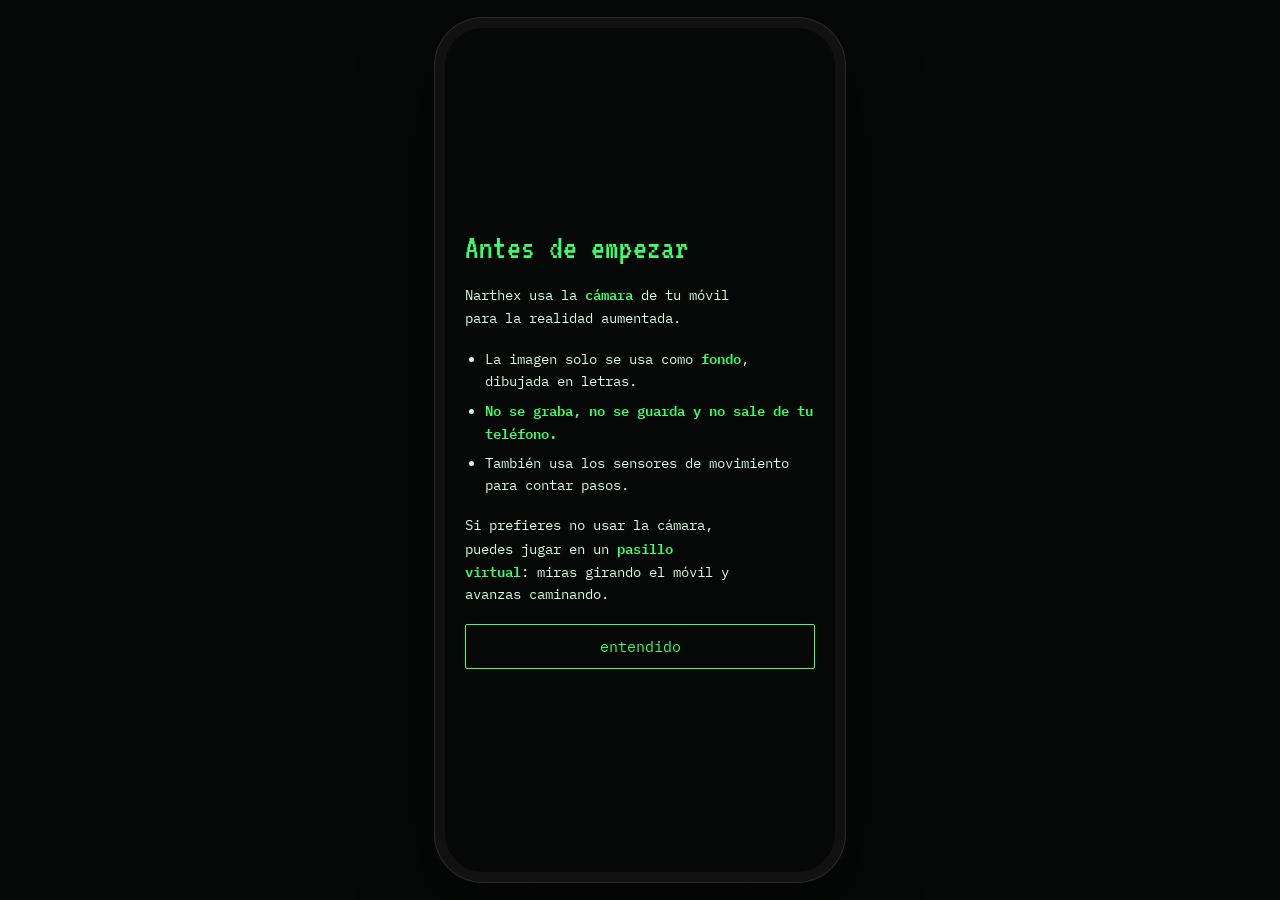
==== commit 09b62869: "Aviso de cámara al empezar y pasillo virtual para jugar sin cámara El pasillo se mira girando el móv" ====
--- a/index.html
+++ b/index.html
@@ -6,7 +6,8 @@
 <title>Narthex · intro</title>
 <link rel="preconnect" href="https://fonts.googleapis.com">
 <link rel="preconnect" href="https://fonts.gstatic.com" crossorigin>
-<link rel="stylesheet" href="https://fonts.googleapis.com/css2?family=IBM+Plex+Mono:wght@400;600&family=VT323&display=swap">
+<link rel="stylesheet" href="https://fonts.googleapis.com/css2?family=IBM+Plex+Mono:wght@400;600&family=IBM+Plex+Sans:wght@400;600&family=Pixelify+Sans:wght@400;600&family=Press+Start+2P&family=VT323&display=swap">
+<link rel="stylesheet" href="narthex.css">
 <style>
   /* Una pantalla de móvil a sangre; en escritorio, un móvil centrado. Un solo look oscuro a propósito. */
   :root {
@@ -52,42 +53,64 @@
 
   /* 1. Hallazgo */
   #s-found { justify-content: center; gap: 28px; background: var(--bg); }
+
+  /* 0. Aviso previo: la cámara, explicada fuera de la ficción y sin letra pequeña */
+  #s-warn { justify-content: center; gap: 18px; background: var(--bg); }
+  #s-warn h1 { font-family: var(--display); font-weight: 400; font-size: 34px; color: var(--fg); line-height: 1; }
+  #s-warn p { font-size: 14px; line-height: 1.6; max-width: 34ch; }
+  #s-warn ul { font-size: 14px; line-height: 1.6; padding-left: 20px; display: flex; flex-direction: column; gap: 6px; }
+  #s-warn b { color: var(--fg); font-weight: 600; }
   #found-text { font-size: 17px; line-height: 1.7; min-height: 11em; white-space: pre-line; }
   #found-text .cursor { display: inline-block; width: .6em; background: var(--ink); animation: blink 1.2s steps(1) infinite; }
   @keyframes blink { 50% { opacity: 0 } }
 
-  /* 2. Pantalla rota */
-  #s-home { padding: 0; background:
-      radial-gradient(120% 70% at 30% 10%, #1b2a3a 0%, #0c1218 55%, #07090b 100%); }
+  /* 2. Pantalla rota: el escritorio lo pinta narthex.js (versión v0.3) */
+  #s-home { padding: 0; }
   #s-home.zoom { animation: zoomin .9s cubic-bezier(.2,.7,.2,1) both; }
   @keyframes zoomin { from { transform: scale(.45); opacity: 0; filter: blur(4px) } to { transform: none; opacity: 1; filter: none } }
-  .status { display: flex; justify-content: space-between; font-size: 12px; opacity: .8;
-    padding: calc(14px + env(safe-area-inset-top, 0px)) 22px 0; }
-  .status .batt { color: var(--red); }
-  #icons { display: grid; grid-template-columns: repeat(3, 1fr); gap: 26px 12px; padding: 48px 26px 0; }
-  .icon { display: flex; flex-direction: column; align-items: center; gap: 8px; background: none; border: 0;
-    color: var(--ink); font-size: 11px; }
-  .icon .tile { position: relative; width: 62px; height: 62px; border-radius: 16px; display: grid; place-items: center;
-    background: #26303a; color: #8996a3; font-family: var(--body); font-size: 20px; font-weight: 600;
-    filter: grayscale(1); }
-  .icon .tile::after { content: "!"; position: absolute; top: -5px; right: -5px; width: 18px; height: 18px;
-    border-radius: 50%; background: var(--red); color: #fff; font-size: 12px; display: grid; place-items: center; }
-  .icon.live .tile { background: #031a0b; color: var(--fg); filter: none; box-shadow: 0 0 0 1px var(--fg-dim);
-    animation: pulse 2.4s ease-in-out infinite; }
-  .icon.live .tile::after { display: none; }
-  .icon.live span { color: var(--fg); }
-  @keyframes pulse { 0%, 100% { box-shadow: 0 0 0 1px var(--fg-dim), 0 0 0 0 rgba(57,255,106,.0) }
-                     50% { box-shadow: 0 0 0 1px var(--fg), 0 0 22px 6px rgba(57,255,106,.35) } }
-  #cracks, #smudge { position: absolute; inset: 0; width: 100%; height: 100%; }
-  #cracks { pointer-events: none; }
-  #smudge { touch-action: none; }
+  #smudge { position: absolute; inset: 0; width: 100%; height: 100%; touch-action: none; }
   #smudge.clean { pointer-events: none; }
-  #home-hint { position: absolute; left: 0; right: 0; bottom: calc(36px + env(safe-area-inset-bottom, 0px));
-    text-align: center; font-size: 14px; pointer-events: none; padding: 0 24px; text-shadow: 0 1px 3px #000; }
-  #toast { position: absolute; left: 18px; right: 18px; bottom: calc(90px + env(safe-area-inset-bottom, 0px));
-    background: #000; border: 1px solid var(--red); color: var(--ink); padding: 12px 14px; font-size: 13px;
-    line-height: 1.45; transform: skewX(-3deg); }
-  #toast b { color: var(--red); font-weight: 600; }
+  #home-hint { position: absolute; left: 14px; right: 14px; bottom: calc(24px + env(safe-area-inset-bottom, 0px));
+    text-align: center; font-size: 8px; line-height: 1.8; pointer-events: none; padding: 10px; color: #9bbc0f;
+    background: #0f380f; border: 2px solid #9bbc0f; }
+  #home-hint:empty { display: none; }
+
+  /* Apps de NarthexOS v0.3: ventanas en los cuatro verdes, texto largo en letra legible */
+  #s-app { padding: 0; background: #0f380f; color: #9bbc0f; font-family: var(--body); }
+  .app-title { display: flex; justify-content: space-between; align-items: center; gap: 10px; background: #9bbc0f; color: #0f380f;
+    font: 9px/1.3 "Press Start 2P", monospace; padding: calc(8px + env(safe-area-inset-top, 0px)) 8px 8px 12px; }
+  .app-title button { font: inherit; background: #0f380f; color: #9bbc0f; border: 0; padding: 10px; min-height: 36px; }
+  #app-body { flex: 1; overflow-y: auto; padding: 18px 16px calc(20px + env(safe-area-inset-bottom, 0px));
+    display: flex; flex-direction: column; gap: 14px; font-size: 14px; line-height: 1.55; }
+  #app-body b { color: #c8e06a; font-weight: 600; }
+  #app-body p { white-space: pre-line; }
+  .gb-btn { font: 9px/1.4 "Press Start 2P", monospace; color: #0f380f; background: #9bbc0f; border: 0; box-shadow: 4px 4px 0 #306230;
+    padding: 12px; min-height: 44px; cursor: pointer; }
+  .gb-btn:active { transform: translate(2px, 2px); box-shadow: 2px 2px 0 #306230; }
+  .gb-btn.ghost { background: transparent; color: #9bbc0f; border: 2px solid #9bbc0f; box-shadow: none; }
+  .gb-btn.on { background: #c8e06a; }
+  .gb-btn:disabled { opacity: .45; cursor: default; }
+  .gb-btn:focus-visible, .gb:focus-visible, .mail-row:focus-visible { outline: 2px solid #c8e06a; outline-offset: 3px; }
+  .gb-box { border: 2px solid #306230; padding: 12px; }
+  .fine { font-size: 10px; line-height: 1.4; opacity: .75; }
+  .sticky { position: sticky; bottom: 0; }
+  .terms li { margin: 0 0 12px 18px; }
+  input.gb { font: 16px var(--body); background: #0f380f; color: #c8e06a; border: 2px solid #9bbc0f; padding: 10px; width: 100%;
+    -webkit-user-select: text; user-select: text; }
+  .col { display: flex; flex-direction: column; gap: 10px; }
+  .row3 { display: grid; grid-template-columns: repeat(3, 1fr); gap: 10px; }
+  .mail-row { text-align: left; background: none; border: 0; border-bottom: 2px solid #306230; color: #9bbc0f; font: inherit;
+    padding: 12px 2px; display: flex; flex-direction: column; gap: 2px; cursor: pointer; }
+  .mail-row small { font-size: 11px; opacity: .7; }
+  .mail-row.unread span::before { content: "● "; color: #c8e06a; }
+  .cipher { font: 18px/1.6 var(--body); letter-spacing: .12em; color: #c8e06a; word-break: break-word; }
+  .dial { display: grid; grid-template-columns: 64px 1fr 64px; align-items: center; gap: 10px; }
+  #k-val { text-align: center; font: 22px "Press Start 2P", monospace; color: #c8e06a; font-variant-numeric: tabular-nums; }
+  .part { display: grid; grid-template-columns: 1fr auto; gap: 6px 12px; align-items: center; }
+  .part .price { font: 9px "Press Start 2P", monospace; color: #c8e06a; }
+  .part details, .part .gb-btn { grid-column: 1 / -1; }
+  .part summary { font-size: 11px; cursor: pointer; opacity: .8; }
+  #circuit svg { width: 100%; height: auto; display: block; }
 
   /* Pantallas de NarthexOS */
   .os { background: var(--bg); gap: 18px; }
@@ -136,6 +159,8 @@
     padding: calc(10px + env(safe-area-inset-top, 0px)) 14px 10px; background: linear-gradient(#000c, transparent);
     font-size: 12px; color: var(--fg); }
   .cam-top .btn { padding: 8px 10px; font-size: 12px; min-height: 36px; background: #000a; }
+  #cam-out { position: absolute; left: 14px; right: 14px; top: calc(64px + env(safe-area-inset-top, 0px)); background: #000d;
+    border: 1px solid var(--amber); color: var(--amber); padding: 10px 12px; font-size: 13px; text-align: center; }
   .cam-msg { position: absolute; left: 14px; right: 14px; bottom: calc(16px + env(safe-area-inset-bottom, 0px));
     background: #000d; border: 1px solid var(--fg-dim); padding: 14px; display: flex; flex-direction: column; gap: 12px; }
   .cam-msg p { font-size: 14px; line-height: 1.5; min-height: 1.5em; }
@@ -165,33 +190,35 @@
 <body>
 <div id="phone">
 
+  <!-- 0. Aviso de la cámara -->
+  <section class="scene" id="s-warn">
+    <h1>Antes de empezar</h1>
+    <p>Narthex usa la <b>cámara</b> de tu móvil para la realidad aumentada.</p>
+    <ul>
+      <li>La imagen solo se usa como <b>fondo</b>, dibujada en letras.</li>
+      <li><b>No se graba, no se guarda y no sale de tu teléfono.</b></li>
+      <li>También usa los sensores de movimiento para contar pasos.</li>
+    </ul>
+    <p>Si prefieres no usar la cámara, puedes jugar en un <b>pasillo virtual</b>: miras girando el móvil y avanzas caminando.</p>
+    <button class="btn" id="warn-ok">entendido</button>
+  </section>
+
   <!-- 1. Hallazgo -->
-  <section class="scene" id="s-found">
+  <section class="scene" id="s-found" hidden>
     <div id="found-text"></div>
     <button class="btn" id="btn-pick" hidden>recoger el teléfono</button>
   </section>
 
   <!-- 2. Pantalla rota: limpiar las manchas -->
   <section class="scene" id="s-home" hidden>
-    <div class="status"><span>??:??</span><span>sin señal</span><span class="batt">3%</span></div>
-    <div id="icons"></div>
-    <svg id="cracks" viewBox="0 0 100 200" preserveAspectRatio="none" aria-hidden="true">
-      <g fill="none" stroke="rgba(255,255,255,.55)" stroke-width="1.1" vector-effect="non-scaling-stroke">
-        <polyline vector-effect="non-scaling-stroke" points="72,58 60,40 55,22 48,0"/>
-        <polyline vector-effect="non-scaling-stroke" points="72,58 88,44 100,40"/>
-        <polyline vector-effect="non-scaling-stroke" points="72,58 81,80 86,104 100,118"/>
-        <polyline vector-effect="non-scaling-stroke" points="72,58 58,70 40,76 22,92 0,98"/>
-        <polyline vector-effect="non-scaling-stroke" points="72,58 66,92 70,130 62,160 66,200"/>
-        <polyline vector-effect="non-scaling-stroke" points="72,58 92,62 100,70"/>
-        <polyline vector-effect="non-scaling-stroke" points="60,40 46,46 30,40"/>
-        <polyline vector-effect="non-scaling-stroke" points="81,80 70,86 66,92"/>
-        <polyline vector-effect="non-scaling-stroke" points="40,76 44,90 38,108"/>
-        <polygon vector-effect="non-scaling-stroke" points="70,54 75,55 74,61 69,60" fill="rgba(255,255,255,.25)"/>
-      </g>
-    </svg>
     <canvas id="smudge"></canvas>
     <div id="home-hint">Desliza el dedo para limpiar la pantalla</div>
-    <div id="toast" hidden></div>
+  </section>
+
+  <!-- Apps de NarthexOS: Correo, Descifrador, Hades, instalación -->
+  <section class="scene" id="s-app" hidden>
+    <div class="app-title"><span id="app-name"></span><button id="app-back">inicio</button></div>
+    <div id="app-body"></div>
   </section>
 
   <!-- 3. Nickname -->
@@ -260,7 +287,7 @@
       <p class="small">Los dos botones son del mismo tamaño. Disfrútalo: fuera de aquí no será así.</p>
     </div>
     <p id="perm-status" class="small"></p>
-    <button class="btn" id="perm-demo" hidden>seguir con una simulación</button>
+    <button class="btn" id="perm-demo" hidden>jugar sin cámara: pasillo virtual</button>
     <div class="spacer"></div>
   </section>
 
@@ -269,7 +296,8 @@
     <video id="cam-video" playsinline muted></video>
     <canvas id="cam-canvas"></canvas>
     <div id="scan"></div>
-    <div class="cam-top"><span>NarthexOS // code_cam</span><button class="btn" id="cam-toggle">cámara normal</button></div>
+    <div class="cam-top"><span>NarthexOS // code_cam</span><button class="btn" id="cam-toggle">cámara normal</button><button class="btn" id="cam-reset" hidden>enderezar</button></div>
+    <div id="cam-out" hidden>Te sales del pasillo. Gira hacia el centro o pulsa «enderezar».</div>
     <div class="cam-msg">
       <p id="cam-text"></p>
       <div id="signal" hidden></div>
@@ -291,15 +319,19 @@
 </div>
 
 <script src="ascii.js"></script>
+<script src="corridor.js"></script>
+<script src="narthex.js"></script>
 <script>
 (() => {
   const $ = (s) => document.querySelector(s);
   const sleep = (ms) => new Promise(r => setTimeout(r, ms));
   const reduced = matchMedia("(prefers-reduced-motion: reduce)").matches;
-  const state = { nick: "", notebook: false };
+  const state = { nick: "", notebook: false, rastro: 0, obolos: 0, mail: false, tcDone: false,
+    readMail: new Set(), jobDone: false, hadesSeen: false, over: false };
 
   function show(id) {
     document.querySelectorAll(".scene").forEach(s => { s.hidden = s.id !== id; });
+    phone.auto = id === "s-home";   // los fallos sueltos, solo en el escritorio
   }
 
   // Escribe texto letra a letra; un toque en la escena lo completa de golpe
@@ -329,57 +361,68 @@
     $("#btn-pick").hidden = false;
   }
   $("#btn-pick").onclick = sceneHome;
+  $("#warn-ok").onclick = sceneFound;
 
   // ---------- 2. Pantalla rota ----------
-  const ICONS = [
-    ["Correo", "@", "ERR 0x00: buzón incinerado. Literalmente."],
-    ["Mapas", "N", "No sabemos dónde estás. Primera vez en la historia."],
-    ["Éter", "~", "Sin señal del Éter. Necesitas un usuario."],
-    ["Archivos", "[]", "Archivos cifrados. Clave: ████████"],
-    ["code_cam", "(o)", null],
-    ["Terminal", ">_", "permission denied (y con razón)"],
-    ["Cartera", "¤", "Saldo: 0. Deuda con Babel Capital: sí."],
-    ["Fotos", "#", "Las fotos se borraron solas. Sabia decisión."],
-    ["Ajustes", "%", "Ajustes no ajustables."],
-    ["Tienda", "$", "La tienda de Olimpo no está disponible en tu realidad."],
-    ["Reloj", "::", "Son las ██:██. Llegas tarde."],
-    ["Libreta", "¶", "Vacía. Alguien se la ha llevado. O la ha escondido."],
-  ];
+  // El móvil (versión, daños, sonido, avisos) lo lleva narthex.js; el escritorio es la escena s-home
+  const phone = Phone($("#phone"), { desk: $("#s-home") });
+  const toast = (html, ms, good) => phone.toast(html, ms, good);
+  document.querySelectorAll(".scene:not(#s-cam)").forEach(s => s.classList.add("ph-filtered"));
+
+  const APPS = [["Correo", "@"], ["Mapas", "N"], ["Éter", "~"], ["Archivos", "[]"], ["code_cam", "(o)"], ["Terminal", ">_"],
+    ["Cartera", "¤"], ["Fotos", "#"], ["Ajustes", "%"], ["Tienda", "$"], ["Reloj", "::"], ["Libreta", "¶"]];
+  const ERRORS = {
+    Correo: "ERR 0x00: buzón incinerado. Literalmente.",
+    Mapas: "No sabemos dónde estás. Primera vez en la historia.",
+    Éter: "Sin señal del Éter. Necesitas un usuario.",
+    Archivos: "Archivos cifrados. Clave: ████████",
+    Terminal: "permission denied (y con razón)",
+    Cartera: "Saldo: 0. Deuda con Babel Capital: sí.",
+    Fotos: "Las fotos se borraron solas. Sabia decisión.",
+    Ajustes: "Ajustes no ajustables.",
+    Tienda: "La tienda de Olimpo no está disponible en tu realidad.",
+    Reloj: "Son las ██:██. Llegas tarde.",
+    Libreta: "Vacía. Alguien se la ha llevado. O la ha escondido.",
+  };
   let homeClean = false;
-  let toastTimer = 0;
-
-  function toast(html) {
-    const t = $("#toast");
-    t.innerHTML = html; t.hidden = false;
-    clearTimeout(toastTimer);
-    toastTimer = setTimeout(() => { t.hidden = true; }, 2800);
+
+  // Qué hace cada icono según lo que el jugador ha conseguido
+  function appIcon([name, glyph]) {
+    const err = { name, glyph, state: "error", onClick: () => toast(`<b>${name}:</b> ${ERRORS[name]}`) };
+    switch (name) {
+      case "code_cam": return { name, glyph, state: "live", onClick: () => {
+        if (!homeClean) return toast("<b>¿code_cam?</b> Límpiala un poco más, que no se ve nada.");
+        state.nick ? reopenCam() : sceneNick();
+      } };
+      case "Libreta": return state.notebook ? { name, glyph, state: "ok", onClick: sceneNotes } : err;
+      case "Correo": return state.notebook
+        ? { name, glyph, state: state.mail ? "ok" : "live", badge: unreadMail() ? "nuevo" : "", onClick: openMail } : err;
+      case "Cartera": return state.jobDone
+        ? { name, glyph, state: "ok", onClick: () => toast(`<b>Cartera:</b> ${state.obolos} óbolos. Deuda con Babel Capital: sí.`, 3000, true) } : err;
+      case "Tienda": return state.jobDone
+        ? { name: "Hades", glyph: "H", state: state.hadesSeen ? "ok" : "live", badge: state.hadesSeen ? "" : "nuevo", onClick: openHades } : err;
+      default: return err;
+    }
+  }
+
+  function renderStatus() {
+    const r = Math.min(state.rastro, 5);
+    phone.setStatus("RASTRO " + "▮".repeat(r) + "▯".repeat(5 - r));
   }
 
   function sceneHome() {
     show("s-home");
-    const first = !state.nick;
+    const first = !phone.root.classList.contains("ph-on");
     $("#s-home").classList.toggle("zoom", first);
-    const grid = $("#icons");
-    grid.innerHTML = "";
-    for (const [name, glyph, err] of ICONS) {
-      const live = !err || (name === "Libreta" && state.notebook);
-      const b = document.createElement("button");
-      b.className = "icon" + (live ? " live" : "");
-      b.innerHTML = `<div class="tile">${glyph}</div><span>${name}</span>`;
-      b.onclick = () => {
-        if (name === "Libreta" && state.notebook) return sceneNotes();
-        if (name === "code_cam") {
-          if (!homeClean) return toast("<b>¿code_cam?</b> Límpiala un poco más, que no se ve nada.");
-          return state.nick ? reopenCam() : sceneNick();
-        }
-        toast(`<b>${name}:</b> ${err}`);
-      };
-      grid.appendChild(b);
-    }
-    if (state.notebook) {
-      $("#home-hint").textContent = "Nueva app desbloqueada: Libreta. Fin de la intro (prototipo).";
-    }
-    if (first) requestAnimationFrame(initSmudge);
+    phone.on();
+    phone.renderIcons(APPS.map(appIcon));
+    renderStatus();
+    requestAnimationFrame(phone.redrawWall);
+    if (state.over) $("#home-hint").textContent = "Fin de la demo. Quedan 3 niveles de reparación.";
+    else if (state.jobDone && !state.hadesSeen) $("#home-hint").textContent = "Nueva app: Hades.";
+    else if (state.notebook && !state.mail) $("#home-hint").textContent = "Nueva app desbloqueada: Libreta. El Correo despierta.";
+    else if (homeClean) $("#home-hint").textContent = "";
+    if (first && !homeClean) requestAnimationFrame(initSmudge);
     else { homeClean = true; $("#smudge").classList.add("clean"); }
   }
 
@@ -440,6 +483,7 @@
     ctx.clearRect(0, 0, cv.width, cv.height);
     cv.classList.add("clean");
     $("#home-hint").textContent = "Las grietas no se van. Una sola app parece viva.";
+    phone.renderIcons(APPS.map(appIcon));
   }
 
   // ---------- 3. Nickname ----------
@@ -551,16 +595,17 @@
     $("#perm-mem-msg").hidden = false;
   };
   $("#perm-no").onclick = () => {
-    $("#perm-status").textContent = "Sin cámara no hay code_cam. Puedes cambiar de opinión, o seguir con una simulación.";
+    $("#perm-status").textContent = "Sin cámara, la code_cam no ve tu casa. Puedes cambiar de opinión o jugar en un pasillo virtual.";
     $("#perm-demo").hidden = false;
   };
-  $("#perm-demo").onclick = () => startCam(false);
+  // iOS pide permiso para los sensores y tiene que ser dentro del mismo toque
+  function askSensors() {
+    const ask = (E) => (typeof E !== "undefined" && E.requestPermission) ? E.requestPermission().catch(() => "denied") : null;
+    return Promise.all([ask(window.DeviceMotionEvent), ask(window.DeviceOrientationEvent)]).then(r => r[0]);
+  }
+  $("#perm-demo").onclick = () => startCam(false, askSensors());
   $("#perm-yes").onclick = () => {
-    // iOS pide permiso para el acelerómetro y tiene que ser dentro de este toque
-    let motion = null;
-    if (typeof DeviceMotionEvent !== "undefined" && DeviceMotionEvent.requestPermission) {
-      motion = DeviceMotionEvent.requestPermission().catch(() => "denied");
-    }
+    const motion = askSensors();
     $("#perm-status").textContent = "Ahora tu teléfono te pregunta lo mismo, pero en serio.";
     startCam(true, motion);
   };
@@ -571,6 +616,7 @@
   let camPhase = "intro";   // intro | arrow | body | import | free
   let steps = 0;
   let notebookAt = null;    // posición del cuaderno en px CSS dentro del canvas
+  let corridor = null;      // pasillo virtual si se juega sin cámara
 
   async function startCam(real, motionP) {
     if (real) {
@@ -582,13 +628,17 @@
         const s = stream.getVideoTracks()[0].getSettings();
         cam.mirror = s.facingMode ? s.facingMode === "user" : true;
       } catch (e) {
-        $("#perm-status").textContent = "El teléfono ha dicho que no (o no hay cámara). Sigue con una simulación.";
+        $("#perm-status").textContent = "El teléfono ha dicho que no (o no hay cámara). Puedes jugar en un pasillo virtual.";
         $("#perm-demo").hidden = false;
         return;
       }
       if ((await motionP) !== "denied") listenSteps();
     } else {
-      cam.demo = true;
+      corridor = Corridor();
+      cam.source = corridor;
+      $("#cam-toggle").hidden = true;
+      $("#cam-reset").hidden = false;
+      if ((await motionP) !== "denied") listenSteps();
     }
     show("s-cam");
     requestAnimationFrame(loop);
@@ -599,6 +649,17 @@
     if ($("#s-cam").hidden) return;
     requestAnimationFrame(loop);
     if (!$("#s-cam").classList.contains("normal")) cam.render(t);
+    if (corridor) {
+      const out = corridor.outside();
+      if (out !== !$("#cam-out").hidden) $("#cam-out").hidden = !out;
+    }
+  }
+
+  // Un paso, venga del acelerómetro o del botón
+  function takeStep() {
+    if (camPhase !== "arrow") return;
+    if (corridor && !corridor.step()) return;
+    steps++; updateSignal();
   }
 
   // Cuenta pasos con el acelerómetro: picos de aceleración separados al menos 350 ms
@@ -611,7 +672,7 @@
       avg = avg * 0.95 + m * 0.05;
       const now = performance.now();
       if (camPhase === "arrow" && m - avg > 2.2 && now - lastStep > 350) {
-        lastStep = now; steps++; updateSignal();
+        lastStep = now; takeStep();
       }
     });
   }
@@ -635,10 +696,18 @@
   async function runCam() {
     camPhase = "intro";
     cam.overlay = null;
-    await step("Esto es tu casa. Así la ve el código.");
+    if (corridor) {
+      await step("Sin cámara, NarthexOS te deja en un pasillo de pruebas. Gira el móvil para mirar. Si se tuerce, pulsa «enderezar».");
+    } else {
+      await step("Esto es tu casa. Así la ve el código.");
+    }
     camPhase = "arrow";
     cam.overlay = arrowOverlay;
     $("#signal").hidden = false; updateSignal();
+    if (corridor) {
+      setMsg("Camina para avanzar por el pasillo, o pulsa el botón. Mira por dónde pisas.", ["dar un paso", takeStep]);
+      return;
+    }
     setMsg("Sigue la señal: dos o tres pasos hacia delante. Mira por dónde pisas, no la pantalla.");
     await sleep(cam.demo ? 2500 : 8000);
     if (camPhase === "arrow") setMsg($("#cam-text").textContent, ["ya he avanzado", toBody]);
@@ -675,6 +744,17 @@
     requestAnimationFrame(loop);
     setMsg("La silueta sigue ahí. Prometeo no.", ["volver al inicio", sceneHome]);
   }
+
+  $("#cam-reset").onclick = () => corridor && corridor.reset();
+  // En el ordenador: arrastrar para mirar por el pasillo
+  let lookX = null;
+  $("#cam-canvas").addEventListener("pointerdown", (e) => { lookX = e.clientX; });
+  addEventListener("pointerup", () => { lookX = null; });
+  $("#cam-canvas").addEventListener("pointermove", (e) => {
+    if (!corridor || lookX == null) return;
+    corridor.look((lookX - e.clientX) * 0.25);
+    lookX = e.clientX;
+  });
 
   $("#cam-toggle").onclick = (e) => {
     const s = $("#s-cam");
@@ -771,7 +851,7 @@
     ["Qué es la code_cam", "Lo que ves por la code_cam es el mundo como lo ven ellos: datos.\n\nTu sofá es un dato. Tu gato es un dato con bigotes.\n\nLos Dioses lo ven así todo el tiempo. Ahora tú también."],
     ["Los cinco Dioses", "Olimpo te mira.\nAsgard te protege de cosas que vende Asgard.\nHeliópolis te da de comer y luego te cura.\nBabel te presta para pagar a los otros cuatro.\nHefesto lo fabrica todo y nadie le da las gracias."],
     ["Reglas para no arder", "1. No aceptes cookies de desconocidos.\n2. Lee la letra pequeña. Ahí esconden lo bueno y lo malo.\n3. Si un botón dice «No, prefiero que me hackeen», es una trampa. Y un insulto."],
-    ["Siguiente paso", "Este teléfono está roto. Yo también, un poco. Lo arreglaremos por partes.\n\nEmpieza por el Correo. La contraseña está donde nadie mira.\n\nPD: si alguien te dice que estoy muerto, pregúntale cómo lo sabe.\n\n(Aquí acaba la intro del prototipo. El capítulo 1 viene después.)"],
+    ["Siguiente paso", "Este teléfono está roto. Yo también, un poco. Lo arreglaremos por partes.\n\nEmpieza por el Correo. La contraseña está donde nadie mira.\n\nPD: si alguien te dice que estoy muerto, pregúntale cómo lo sabe."],
   ];
   const read = new Set();
   let openEntry = -1;
@@ -804,10 +884,303 @@
     if (openEntry >= 0) { openEntry = -1; renderNotes(); } else sceneHome();
   };
 
+  // ---------- 8. Apps de NarthexOS: la mini misión ----------
+  // Diagnóstico para el laboratorio de puzzles (puzzles.html lo lee)
+  const diag = {};
+
+  function openApp(title, html, back = sceneHome) {
+    show("s-app");
+    $("#app-name").textContent = title;
+    $("#app-back").hidden = false;
+    $("#app-back").onclick = back;
+    const body = $("#app-body");
+    body.onscroll = null;
+    body.innerHTML = html;
+    body.scrollTop = 0;
+    return body;
+  }
+
+  function addRastro(n, why) {
+    state.rastro += n;
+    phone.play("error");
+    toast(`<b>Rastro +${n}.</b> ${why}`, 4500);
+    renderStatus();
+  }
+
+  // --- Correo: términos y condiciones, contraseña en la letra pequeña ---
+  const TERMS = [
+    "Al usar NarthexOS Mail aceptas que NarthexOS Mail existe.",
+    "NarthexOS no vende tus datos. No tenemos a quién.",
+    "Este teléfono no es tuyo. Tampoco era de quien te lo vendió, porque nadie te lo vendió.",
+    "Cualquier parecido con un teléfono que funciona es pura coincidencia.",
+    "El usuario se compromete a no lamer la pantalla. Sabemos dónde ha estado.",
+    "NarthexOS puede reiniciarse sin aviso, como cualquiera un lunes.",
+    "Recuperación de cuenta. 7.1. Las contraseñas se guardan cifradas. 7.2. Casi todas. <span class=\"fine\">7.3. Si el usuario anterior ha desaparecido, la contraseña de su correo es «ferula». Nadie lee esto, así que nos da igual.</span>",
+    "Estos términos pueden cambiar mientras los lees.",
+    "Si has llegado hasta aquí, enhorabuena: eres la única persona que lo ha hecho. A Olimpo no le gusta.",
+  ];
+  function openMail() {
+    if (state.mail) return inbox();
+    if (!state.tcDone) return terms();
+    login();
+  }
+  function terms() {
+    const body = openApp("Correo · términos", `
+      <p><b>Términos y condiciones de NarthexOS Mail</b></p>
+      <ol class="terms">${TERMS.map(t => `<li>${t}</li>`).join("")}</ol>
+      <button class="gb-btn sticky" id="tc-ok">ACEPTAR TODO</button>`);
+    let read = false;
+    diag.terminos = { leido: false, contraseña: "ferula", "Rastro si aceptas sin leer": "+1 (solo la primera vez)" };
+    body.onscroll = () => { if (body.scrollTop + body.clientHeight >= body.scrollHeight - 40) read = diag.terminos.leido = true; };
+    $("#tc-ok").onclick = () => {
+      const first = !state.tcDone;
+      state.tcDone = true;
+      if (first && !read) addRastro(1, "Has aceptado sin leer. Olimpo toma nota, con cariño.");
+      login();
+    };
+  }
+  function login() {
+    openApp("Correo", `
+      <p>Cuenta: <b>prometeo@narthex</b></p>
+      <form id="login" class="col" autocomplete="off">
+        <label for="pw">Contraseña</label>
+        <input class="gb" id="pw" type="text" autocapitalize="off" spellcheck="false">
+        <button class="gb-btn" type="submit">entrar</button>
+      </form>
+      <p id="pw-msg" class="fine"></p>
+      <button class="gb-btn ghost" id="pw-terms">volver a leer los términos</button>`);
+    $("#login").onsubmit = (e) => {
+      e.preventDefault();
+      const v = $("#pw").value.trim().toLowerCase();
+      if (v === "ferula" || v === "férula") { phone.play("ok"); state.mail = true; $("#pw").blur(); inbox(); return; }
+      phone.play("error");
+      $("#pw-msg").textContent = "Contraseña incorrecta. Prometeo decía que estaba donde nadie mira.";
+    };
+    $("#pw-terms").onclick = terms;
+  }
+
+  const MAILS = () => [
+    { id: "p", from: "Prometeo (envío programado)", subj: "Si lees esto, has entrado",
+      body: `Bien, ${state.nick}. Has encontrado la contraseña, así que lees la letra pequeña. Sigue así.\n\nEste teléfono necesita piezas y las piezas cuestan óbolos. Hefesto paga por trabajos pequeños: hazlos. Luego baja a Hades a comprar.\n\nNo preguntes de dónde salen las piezas.\n\n— P.` },
+    { id: "job", from: "Hefesto Industries · Encargos", subj: "Trabajo urgente: descifrar un mensaje", job: true },
+    { id: "spam", from: "Olimpo Rewards", subj: "¡¡HAS GANADO UN MÓVIL NUEVO!!", spam: true },
+    ...(state.jobDone ? [{ id: "hades", from: "Hades", subj: "Tenemos piezas",
+      body: "Nos han dicho que tienes óbolos. Tenemos piezas.\n\nNo preguntes de dónde.\n\nLa app de Hades ya está en tu teléfono. Tampoco preguntes cómo." }] : []),
+  ];
+  const unreadMail = () => MAILS().some(m => !state.readMail.has(m.id));
+
+  function inbox() {
+    const rows = MAILS().map(m => `<button class="mail-row ${state.readMail.has(m.id) ? "" : "unread"}" data-mail="${m.id}">
+      <span>${m.subj}</span><small>${m.from}</small></button>`).join("");
+    const body = openApp("Correo · bandeja", `<div class="col" style="gap:0">${rows}</div>`);
+    body.querySelectorAll("[data-mail]").forEach(b => { b.onclick = () => openMailItem(MAILS().find(m => m.id === b.dataset.mail)); });
+  }
+
+  function openMailItem(m) {
+    state.readMail.add(m.id);
+    const head = `<p class="fine">De: ${m.from}</p><p><b>${m.subj}</b></p>`;
+    if (m.spam) {
+      openApp("Correo", `${head}<p>Enhorabuena. Eres el visitante 1.000.000 de esta bandeja de entrada. Pulsa el botón para reclamar tu premio antes de que caduque (caduca ya).</p>
+        <button class="gb-btn" id="spam-yes">RECLAMAR PREMIO</button>
+        <button class="gb-btn ghost" id="spam-no" style="font-size:7px">no, prefiero seguir con mi móvil roto y triste</button>`, inbox);
+      $("#spam-yes").onclick = () => {
+        addRastro(1, "El premio era una cookie. Ahora Olimpo sabe tu talla de zapato.");
+        inbox();
+      };
+      $("#spam-no").onclick = () => { toast("<b>Bien hecho.</b> Los botones que te insultan son trampas.", 3000, true); inbox(); };
+      return;
+    }
+    if (m.job) {
+      openApp("Correo", `${head}<p>Un cliente nos ha enviado un mensaje cifrado y nuestra IA dice que es un poema. Nuestra IA siempre dice que es un poema.
+
+El cliente es muy clásico. Muy, muy clásico. Como un emperador romano.
+
+Pago: 40 óbolos.
+
+Hefesto Industries. Lo fabricamos todo; nadie nos da las gracias.</p>
+        ${state.jobDone ? `<p class="gb-box">Encargo completado. Hefesto ha pagado 40 óbolos.</p>` : `<button class="gb-btn" id="job-go">aceptar encargo</button>`}`, inbox);
+      if (!state.jobDone) $("#job-go").onclick = caesar;
+      return;
+    }
+    openApp("Correo", `${head}<p>${m.body}</p>`, inbox);
+  }
+
+  // --- Encargo: cifrado César ---
+  const PLAIN = "LA CARGA SALE DEL MUELLE TRES A MEDIANOCHE";
+  const shiftText = (t, k) => t.replace(/[A-Z]/g, c => String.fromCharCode((c.charCodeAt(0) - 65 + k + 26 * 3) % 26 + 65));
+  const CIPHER = shiftText(PLAIN, 3);
+
+  function caesar() {
+    let k = 0;
+    openApp("Descifrador", `
+      <p>Mensaje del cliente:</p>
+      <div class="cipher gb-box">${CIPHER}</div>
+      <p>Gira la rueda: cada letra retrocede ese número de puestos en el alfabeto.</p>
+      <div class="dial"><button class="gb-btn" id="k-dn" aria-label="menos">&lt;</button><div id="k-val">0</div><button class="gb-btn" id="k-up" aria-label="más">&gt;</button></div>
+      <div class="cipher gb-box" id="k-out"></div>
+      <button class="gb-btn" id="k-send">enviar a Hefesto</button>`, () => openMailItem(MAILS().find(m => m.job)));
+    const render = () => {
+      $("#k-val").textContent = k; $("#k-out").textContent = shiftText(CIPHER, -k);
+      diag.cesar = { rueda: k, solución: 3, resuelto: shiftText(CIPHER, -k) === PLAIN, texto: shiftText(CIPHER, -k) };
+    };
+    $("#k-dn").onclick = () => { k = (k + 25) % 26; render(); };
+    $("#k-up").onclick = () => { k = (k + 1) % 26; render(); };
+    $("#k-send").onclick = () => {
+      if (shiftText(CIPHER, -k) !== PLAIN) {
+        phone.play("error");
+        toast("<b>Hefesto:</b> Eso no es un poema. Ni nada. Prueba otra vez.");
+        return;
+      }
+      state.jobDone = true;
+      state.obolos += 40;
+      phone.play("aplauso");
+      toast("<b>+40 óbolos.</b> Hefesto te da las gracias. Es la primera vez que se las da a alguien.", 4500, true);
+      openApp("Descifrador", `<p>Mensaje descifrado:</p><div class="cipher gb-box">${PLAIN}</div>
+        <p>Hefesto ha pagado <b>40 óbolos</b>. A quién le llega la carga a medianoche no es asunto tuyo. Todavía.</p>
+        <p>Tienes correo nuevo.</p><button class="gb-btn" id="k-done">volver al correo</button>`, inbox);
+      $("#k-done").onclick = inbox;
+    };
+    render();
+  }
+
+  // --- Hades: el mercado negro de piezas ---
+  const PARTS = [
+    { id: "batt1", part: "batt", tier: 1, price: 15, name: "Batería «compatible» para Dédalo (casi)", fine: "Garantía: 3 días o 3 cargas, lo que ocurra primero." },
+    { id: "batt2", part: "batt", tier: 2, price: 28, name: "Batería refurbished", fine: "Como nueva, según el vendedor. El vendedor es Hades." },
+    { id: "screen1", part: "screen", tier: 1, price: 18, name: "Pantalla «compatible»", fine: "Los colores pueden variar. Bastante." },
+    { id: "screen2", part: "screen", tier: 2, price: 32, name: "Pantalla refurbished", fine: "Ligero tono amarillento. Lo llamamos «vintage»." },
+    { id: "spk1", part: "spk", tier: 1, price: 6, name: "Altavoz «compatible» SUPEROFERTA", fine: "Incluye servicio gratuito de telemetría para Olimpo, por tu comodidad.", rotten: true },
+    { id: "spk2", part: "spk", tier: 2, price: 22, name: "Altavoz refurbished", fine: "Suena. Más o menos." },
+  ];
+  function openHades() {
+    state.hadesSeen = true;
+    const rows = PARTS.map(p => {
+      const done = phone.tier[p.part] >= p.tier;
+      return `<div class="gb-box part"><b>${p.name}</b><span class="price">${p.price} ó</span>
+        <details><summary>letra pequeña</summary><p class="fine">${p.fine}</p></details>
+        <button class="gb-btn${done ? " ghost" : ""}" data-buy="${p.id}" ${done ? "disabled" : ""}>${done ? "instalada" : "comprar e instalar"}</button></div>`;
+    }).join("");
+    const body = openApp("Hades · mercado", `<p>Tienes <b>${state.obolos} óbolos</b>.</p>
+      <p class="fine">Piezas de segunda, tercera y cuarta mano. Sin devoluciones. Sin preguntas. Sin factura.</p>${rows}`);
+    body.querySelectorAll("[data-buy]").forEach(b => { b.onclick = () => buy(PARTS.find(p => p.id === b.dataset.buy)); });
+  }
+  function buy(p) {
+    if (state.obolos < p.price) {
+      phone.play("error");
+      toast(`<b>Hades:</b> No te llega. Vuelve con ${p.price - state.obolos} óbolos más.`);
+      return;
+    }
+    state.obolos -= p.price;
+    phone.play("ok");
+    if (p.part === "batt") logicPuzzle(p); else calibrate(p);
+  }
+  async function calibrate(p) {
+    openApp("Instalación", `<p>Instalando: <b>${p.name}</b></p><div class="gb-box cipher" id="cal"></div>`);
+    $("#app-back").hidden = true;
+    for (let i = 0; i <= 10; i++) {
+      $("#cal").textContent = `calibrando\n${"▮".repeat(i)}${"▯".repeat(10 - i)} ${i * 10}%`;
+      await sleep(220);
+    }
+    finishInstall(p);
+  }
+  function finishInstall(p) {
+    phone.setTier(p.part, p.tier);
+    phone.play("ok");
+    const msg = { screen: "Adiós, grietas. Los colores ya se arreglarán. O no.", spk: "Se acabaron los pitidos. Casi.",
+      batt: "Ya no miente tanto." }[p.part];
+    toast(`<b>Instalada.</b> ${msg}`, 4000, true);
+    if (p.rotten) setTimeout(() => addRastro(2, "El altavoz trae un rastreador de Olimpo. Estaba en la letra pequeña."), 4200);
+    const all = ["screen", "batt", "spk"].every(k => phone.tier[k] > 0);
+    const canBuy = PARTS.some(q => phone.tier[q.part] < q.tier && q.price <= state.obolos);
+    if (all || !canBuy) setTimeout(endDemo, p.rotten ? 5200 : 1200);
+    else openHades();
+  }
+
+  // --- Instalar la batería: puertas lógicas ---
+  function logicPuzzle(p) {
+    const sw = { A: false, B: false, C: true };
+    openApp("Instalación · batería", `
+      <p>Conecta la batería: la <b>CARGA</b> tiene que encenderse sin que salte el <b>CORTO</b>.</p>
+      <div id="circuit" class="gb-box"></div>
+      <div class="row3">${["A", "B", "C"].map(k => `<button class="gb-btn ghost" data-sw="${k}">${k}</button>`).join("")}</div>
+      <button class="gb-btn" id="lg-go">cerrar el circuito</button>`);
+    $("#app-back").hidden = true;
+    const values = () => {
+      const v = { ...sw };
+      v.or = v.A || v.B; v.not = !v.C; v.and = v.or && v.not; v.short = v.A && v.B;
+      return v;
+    };
+    const render = () => {
+      const v = values();
+      const c = (x) => x ? "#c8e06a" : "#306230";
+      const wire = (pts, on) => `<polyline points="${pts}" fill="none" stroke="${c(on)}" stroke-width="${on ? 4 : 3}"/>`;
+      const gate = (x, y, w, h, label) => `<rect x="${x}" y="${y}" width="${w}" height="${h}" fill="#0f380f" stroke="#9bbc0f" stroke-width="2"/>
+        <text x="${x + w / 2}" y="${y + h / 2 + 4}" text-anchor="middle" font-family="'Press Start 2P', monospace" font-size="9" fill="#9bbc0f">${label}</text>`;
+      const node = (x, y, k) => `<rect x="${x - 13}" y="${y - 13}" width="26" height="26" fill="${sw[k] ? "#c8e06a" : "#0f380f"}" stroke="#9bbc0f" stroke-width="2"/>
+        <text x="${x}" y="${y + 5}" text-anchor="middle" font-family="'Press Start 2P', monospace" font-size="10" fill="${sw[k] ? "#0f380f" : "#9bbc0f"}">${k}</text>`;
+      const lamp = (x, y, on, label) => `<circle cx="${x}" cy="${y}" r="10" fill="${on ? "#c8e06a" : "#0f380f"}" stroke="#9bbc0f" stroke-width="2"/>
+        <text x="${x}" y="${y + 26}" text-anchor="middle" font-family="'Press Start 2P', monospace" font-size="7" fill="#9bbc0f">${label}</text>`;
+      $("#circuit").innerHTML = `<svg viewBox="0 0 300 220" role="img" aria-label="circuito de la batería">
+        ${wire("25,50 80,50 80,15 110,15", v.A)}${wire("80,50 80,75 110,75", v.A)}
+        ${wire("25,110 95,110 95,35 110,35", v.B)}${wire("95,95 110,95", v.B)}
+        ${wire("25,185 110,185", v.C)}
+        ${wire("150,25 185,25", v.short)}
+        ${wire("150,85 175,85 175,130 200,130", v.or)}
+        ${wire("150,185 175,185 175,150 200,150", v.not)}
+        ${wire("240,140 262,140", v.and)}
+        ${gate(110, 5, 40, 40, "AND")}${gate(110, 65, 40, 40, "OR")}${gate(110, 170, 40, 30, "NOT")}${gate(200, 115, 40, 50, "AND")}
+        ${node(25, 50, "A")}${node(25, 110, "B")}${node(25, 185, "C")}
+        ${lamp(195, 25, v.short, "CORTO")}${lamp(274, 140, v.and, "CARGA")}
+      </svg>`;
+      document.querySelectorAll("[data-sw]").forEach(b => b.classList.toggle("on", sw[b.dataset.sw]));
+      diag.puertas = { A: v.A, B: v.B, C: v.C, OR: v.or, NOT: v.not, CARGA: v.and, CORTO: v.short, "fórmulas": "CARGA = (A OR B) AND NOT C · CORTO = A AND B", "soluciones": "A=1 B=0 C=0 · A=0 B=1 C=0" };
+    };
+    document.querySelectorAll("[data-sw]").forEach(b => { b.onclick = () => { sw[b.dataset.sw] = !sw[b.dataset.sw]; render(); }; });
+    $("#lg-go").onclick = () => {
+      const v = values();
+      if (v.short) { phone.play("alarma"); toast("<b>¡Cortocircuito!</b> Ha salido humo. Huele a pelo quemado. Prueba otra combinación."); return; }
+      if (!v.and) { phone.play("error"); toast("<b>Sin carga.</b> La batería no recibe corriente."); return; }
+      finishInstall(p);
+    };
+    render();
+  }
+
+  // --- Fin de la demo ---
+  function endDemo() {
+    state.over = true;
+    const name = (k) => `${Phone.TIERS[phone.tier[k]]}`;
+    openApp("NarthexOS", `<p class="display" style="font-size:34px; color:#c8e06a">Fin de la demo</p>
+      <div class="gb-box col" style="gap:6px">
+        <span>Pantalla: <b>${name("screen")}</b></span>
+        <span>Batería: <b>${name("batt")}</b></span>
+        <span>Altavoz: <b>${name("spk")}</b></span>
+        <span>Rastro: <b>${state.rastro}</b> · Óbolos: <b>${state.obolos}</b></span>
+      </div>
+      <p>El teléfono está mejor. No bien: mejor. Quedan 3 niveles de reparación por pieza, y Hades siempre tiene algo.</p>
+      <p>Capítulo 1: El fuego. Próximamente.</p>
+      <button class="gb-btn" id="end-home">ver cómo ha quedado el móvil</button>
+      <button class="gb-btn ghost" id="end-again">empezar de nuevo</button>`);
+    phone.play("aplauso");
+    $("#end-home").onclick = sceneHome;
+    $("#end-again").onclick = () => location.reload();
+  }
+
+  // Con ?debug, el laboratorio de puzzles puede leer el estado y saltar a cada pantalla
+  if (/[?&]debug/.test(location.search)) {
+    window.__nx = {
+      state, phone, diag,
+      go: { inicio: sceneHome, terminos: terms, login, bandeja: inbox, cesar: caesar, hades: openHades,
+        puertas: () => logicPuzzle(PARTS[0]), fin: endDemo },
+    };
+  }
+
   // Atajo para probar: index.html#cam salta a la code_cam en simulación, #toe a la huella, etc.
   const jump = { "#home": sceneHome, "#nick": sceneNick, "#toe": () => { state.nick = "test"; sceneToe(); },
-    "#perm": scenePerm, "#cam": () => { state.nick = "test"; startCam(false); }, "#notes": () => { state.nick = "test"; state.notebook = true; sceneNotes(); } }[location.hash];
-  (jump || sceneFound)();
+    "#perm": scenePerm, "#cam": () => { state.nick = "test"; startCam(false); }, "#found": sceneFound, "#notes": () => { state.nick = "test"; state.notebook = true; sceneNotes(); },
+    "#mision": () => { state.nick = "test"; state.notebook = true; homeClean = true; sceneHome(); },
+    "#hades": () => { Object.assign(state, { nick: "test", notebook: true, mail: true, tcDone: true, jobDone: true, obolos: 40 });
+      homeClean = true; sceneHome(); } }[location.hash];
+  (jump || (() => show("s-warn")))();
 })();
 </script>
 </body>
--- a/narthex.css
+++ b/narthex.css
@@ -0,0 +1,94 @@
+/* Móvil de Narthex: versiones de NarthexOS y capas de daño. Lo usan index.html y lab.html. */
+
+.ph-content { position: absolute; inset: 0; }
+.ph-content, .ph-filtered { filter: var(--ph-filter, none); transition: filter .6s ease; }
+.ph-desk { font-family: var(--ui); color: var(--ui-ink); }
+.ph-wall { position: absolute; inset: 0; width: 100%; height: 100%; image-rendering: pixelated; }
+.ph-home { position: relative; }
+.ph-home .status { display: flex; justify-content: space-between; align-items: center; gap: 8px; font-size: 12px;
+  padding: calc(14px + env(safe-area-inset-top, 0px)) 18px 8px; font-variant-numeric: tabular-nums; }
+.ph-home .status .low { color: #ff3b3b; }
+.ph-snd { background: none; border: 0; color: inherit; font: inherit; padding: 2px 4px; cursor: pointer; }
+.win-title { display: none; }
+.ph-icons { display: grid; grid-template-columns: repeat(3, 1fr); gap: 26px 12px; padding: 40px 26px 0; }
+.ph-icon { position: relative; display: flex; flex-direction: column; align-items: center; gap: 8px; font: inherit;
+  font-size: 11px; color: inherit; text-align: center; background: none; border: 0; cursor: pointer; }
+.ph-icon .tile { width: 62px; height: 62px; display: grid; place-items: center; font-size: 22px; font-weight: 600; }
+.ph-icon .tile canvas { width: 100%; height: 100%; image-rendering: pixelated; }
+.ph-icon .badge { position: absolute; top: -6px; left: calc(50% + 20px); font-size: 9px; padding: 2px 4px; line-height: 1;
+  background: #ff3b3b; color: #fff; }
+.ph-icon.new .badge { background: #ffb347; color: #000; }
+.ph-icon.live .tile { animation: ph-pulse 2.4s ease-in-out infinite; }
+@keyframes ph-pulse { 50% { filter: brightness(1.35) drop-shadow(0 0 8px currentColor); } }
+.ph-icon:focus-visible { outline: 2px solid #ffb347; outline-offset: 3px; }
+
+/* v0.3: Game Boy / Windows 3.11 en fósforo verde, 4 tonos y píxel gordo */
+.phone-screen[data-os="roto"] { --ui: "Press Start 2P", "VT323", monospace; --ui-ink: #9bbc0f; }
+.phone-screen[data-os="roto"] .status { background: #306230; color: #9bbc0f; font-size: 8px; padding-bottom: 6px; }
+.phone-screen[data-os="roto"] .win { margin: 20px 12px 0; border: 3px solid #9bbc0f; background: #0f380f; box-shadow: 5px 5px 0 #306230; }
+.phone-screen[data-os="roto"] .win-title { display: flex; justify-content: space-between; align-items: center; gap: 6px;
+  background: #9bbc0f; color: #0f380f; font-size: 8px; padding: 5px 4px; }
+.phone-screen[data-os="roto"] .win-btn { border: 2px solid #0f380f; padding: 2px 3px; line-height: 1; }
+.phone-screen[data-os="roto"] .ph-icons { padding: 18px 6px 18px; gap: 16px 4px; }
+.phone-screen[data-os="roto"] .ph-icon { font-size: 7px; line-height: 1.4; gap: 7px; }
+.phone-screen[data-os="roto"] .ph-icon .tile { width: 60px; height: 60px; }
+.phone-screen[data-os="roto"] .ph-icon .badge { font-size: 7px; background: #9bbc0f; color: #0f380f; border: 2px solid #0f380f; }
+.phone-screen[data-os="roto"] .ph-icon.live .tile { animation: none; }
+.phone-screen[data-os="roto"] .ph-icon.live .tile canvas { outline: 3px solid #9bbc0f; outline-offset: 2px; animation: ph-blink-roto 2s steps(1) infinite; }
+@keyframes ph-blink-roto { 50% { outline-color: #306230; } }   /* un cambio por segundo */
+
+/* v1: paleta de 16 colores y píxel más fino */
+.phone-screen[data-os="fuego"] { --ui: "Pixelify Sans", "VT323", monospace; --ui-ink: #fff1e8; }
+.phone-screen[data-os="fuego"] .status { font-size: 13px; text-shadow: 1px 1px 0 #000; }
+.phone-screen[data-os="fuego"] .ph-icon { font-size: 13px; text-shadow: 1px 1px 0 #000; }
+.phone-screen[data-os="fuego"] .ph-icon.error .tile { filter: grayscale(1) brightness(.6); }
+
+/* v2: resolución completa, vectorial y suave */
+.phone-screen[data-os="eter"] { --ui: "IBM Plex Sans", system-ui, sans-serif; --ui-ink: #e6f7ff; }
+.phone-screen[data-os="eter"] .ph-wall { display: none; }
+.phone-screen[data-os="eter"] .ph-desk { background:
+    repeating-radial-gradient(circle at 50% 30%, rgba(80,220,255,.08) 0 1px, transparent 1px 22px),
+    radial-gradient(120% 80% at 50% 0%, #22195a 0%, #0c0a28 60%, #04030c 100%); }
+.phone-screen[data-os="eter"] .ph-icon .tile { border-radius: 50%; color: #7ff0ff; font-family: "IBM Plex Mono", monospace;
+  background: radial-gradient(circle at 35% 30%, rgba(127,240,255,.25), rgba(10,8,32,.85) 70%);
+  border: 1px solid rgba(127,240,255,.55); box-shadow: 0 0 24px rgba(127,240,255,.18); }
+.phone-screen[data-os="eter"] .ph-icon { font-size: 12px; color: #bfefff; }
+.phone-screen[data-os="eter"] .ph-icon.error .tile { opacity: .45; }
+
+/* Capas de daño, de abajo arriba. Solo se ven cuando el móvil está encendido (.ph-on). */
+.ph-layer { position: absolute; inset: 0; pointer-events: none; }
+.phone-screen:not(.ph-on) .ph-layer, .phone-screen:not(.ph-on) .ph-cracks { display: none; }
+.ph-lcd { display: none; background:
+    repeating-linear-gradient(0deg, rgba(15,56,15,.30) 0 1px, transparent 1px 4px),
+    repeating-linear-gradient(90deg, rgba(15,56,15,.22) 0 1px, transparent 1px 4px); }
+.phone-screen.ph-on[data-os="roto"] .ph-lcd { display: block; }
+.ph-bleed { background: radial-gradient(60% 40% at 100% 100%, rgba(255,240,200,.18), transparent 70%),
+                        radial-gradient(40% 30% at 0% 0%, rgba(255,240,200,.10), transparent 70%); opacity: 0; transition: opacity .6s; }
+.ph-bands { opacity: 0; transition: opacity .6s;
+  background: linear-gradient(transparent 0 30%, rgba(255,0,180,.35) 30% 31.5%, transparent 31.5% 62%,
+    rgba(0,255,220,.25) 62% 62.8%, transparent 62.8% 84%, rgba(255,255,255,.18) 84% 84.4%, transparent 84.4%);
+  background-size: 100% 200%; animation: ph-drift 14s linear infinite; }
+@keyframes ph-drift { from { background-position: 0 0 } to { background-position: 0 -200% } }
+.ph-dead i { position: absolute; width: 3px; height: 3px; }
+.ph-cracks { position: absolute; inset: 0; width: 100%; height: 100%; pointer-events: none; transition: opacity .6s; }
+.ph-alarm { background: #ff1a1a; opacity: 0; mix-blend-mode: multiply; }
+.ph-alarm.on { animation: ph-alarm 1s ease-in-out infinite; }   /* 1 por segundo: bien por debajo de 3 */
+@keyframes ph-alarm { 0%, 100% { opacity: 0 } 50% { opacity: .75 } }
+.ph-blackout { background: #000; opacity: 0; transition: opacity .5s; display: grid; place-items: center;
+  font-family: "VT323", monospace; font-size: 30px; color: #39ff6a; z-index: 30; }
+.ph-blackout.on { opacity: 1; pointer-events: auto; }
+.ph-toast { position: absolute; z-index: 25; left: 18px; right: 18px; bottom: calc(40px + env(safe-area-inset-bottom, 0px));
+  background: #000; border: 1px solid #ff3b3b; color: #d6ffe0; padding: 12px 14px; font: 13px/1.45 "IBM Plex Mono", monospace;
+  transform: skewX(-3deg); }
+.ph-toast b { color: #ff3b3b; }
+.ph-toast.good { border-color: #39ff6a; }
+.ph-toast.good b { color: #39ff6a; }
+.ph-ad { position: absolute; z-index: 24; left: 22px; right: 22px; top: 30%; background: #f6e7b0; color: #3a2400; padding: 18px 16px 16px;
+  border: 4px double #a0522d; font-family: "VT323", monospace; text-align: center; box-shadow: 0 10px 40px rgba(0,0,0,.6); }
+.ph-ad h2 { font-size: 36px; font-weight: 400; line-height: 1; }
+.ph-ad p { font-size: 22px; margin-top: 6px; }
+.ph-ad button { position: absolute; top: 2px; right: 4px; background: none; border: 0; color: #3a2400; font-size: 11px; opacity: .45; padding: 4px; }
+
+@media (prefers-reduced-motion: reduce) {
+  .ph-bands, .ph-alarm.on, .ph-icon.live .tile, .ph-icon.live .tile canvas { animation: none !important; }
+}
